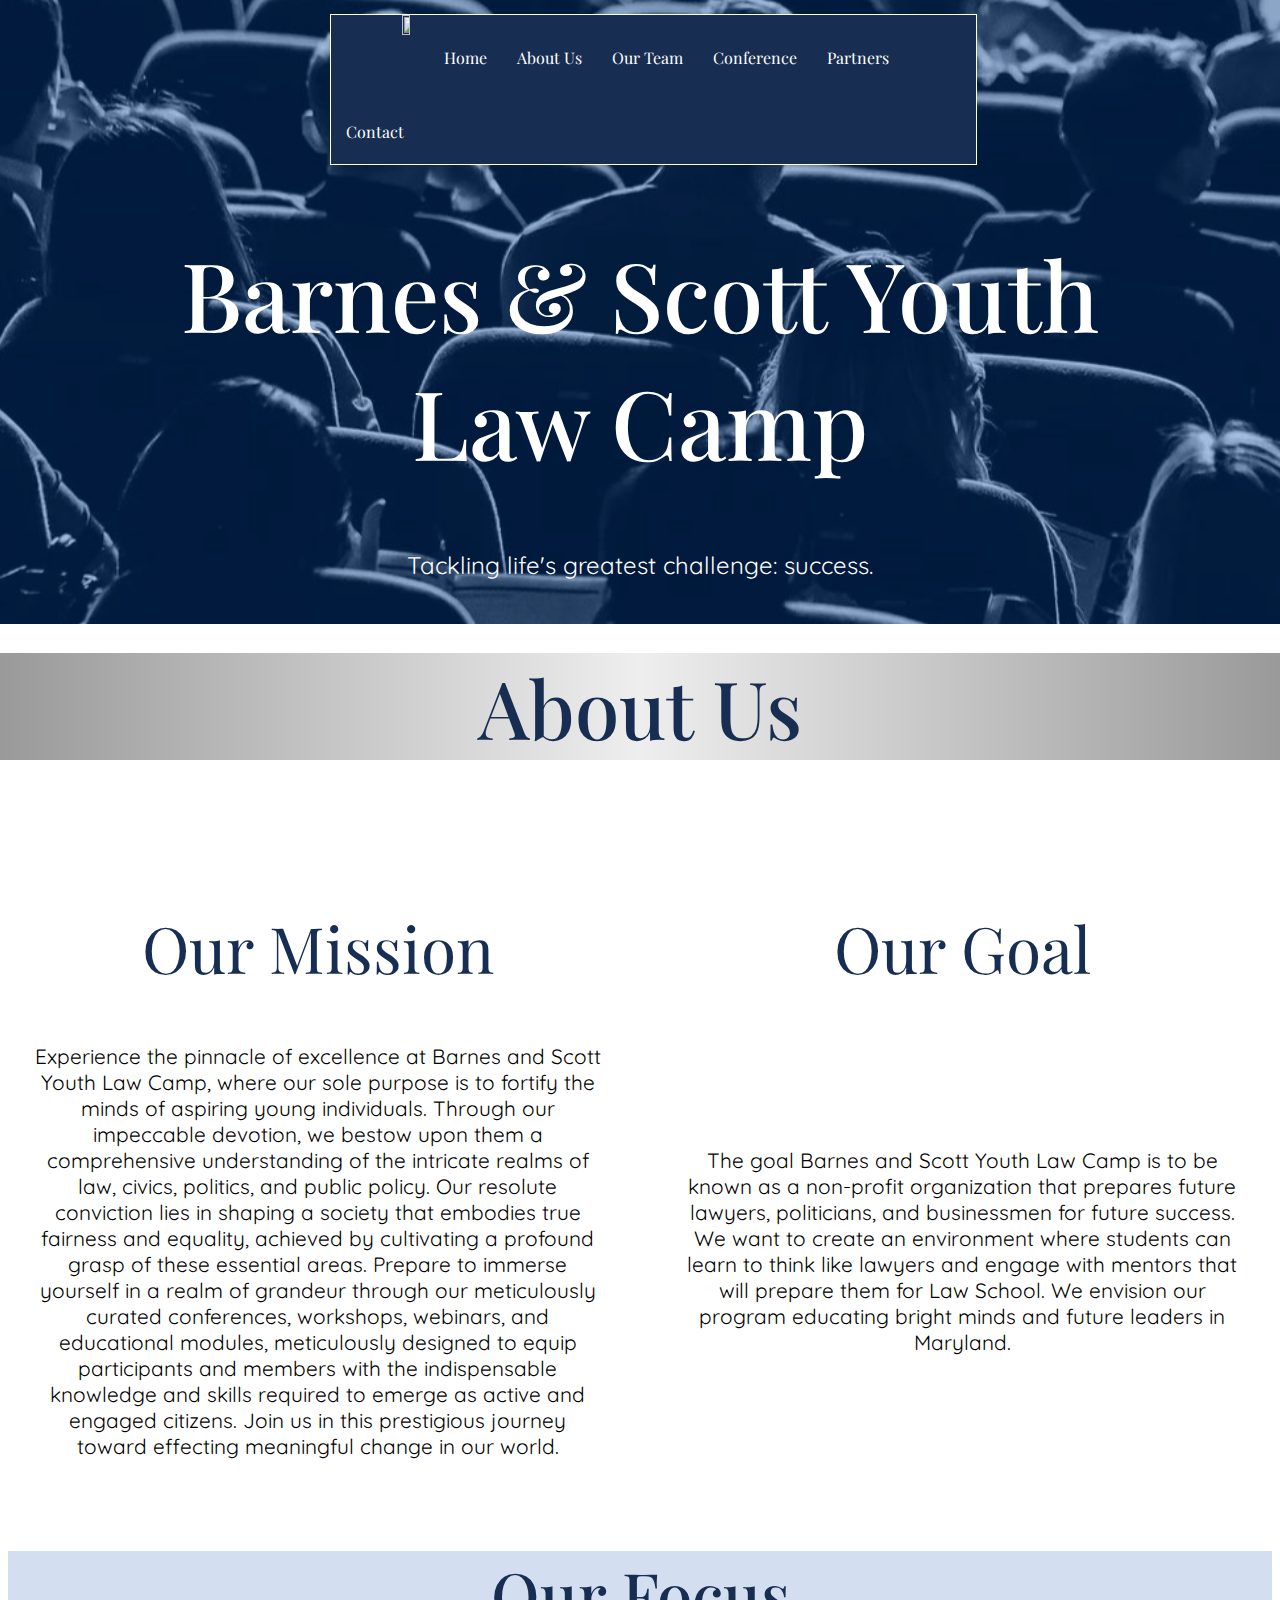
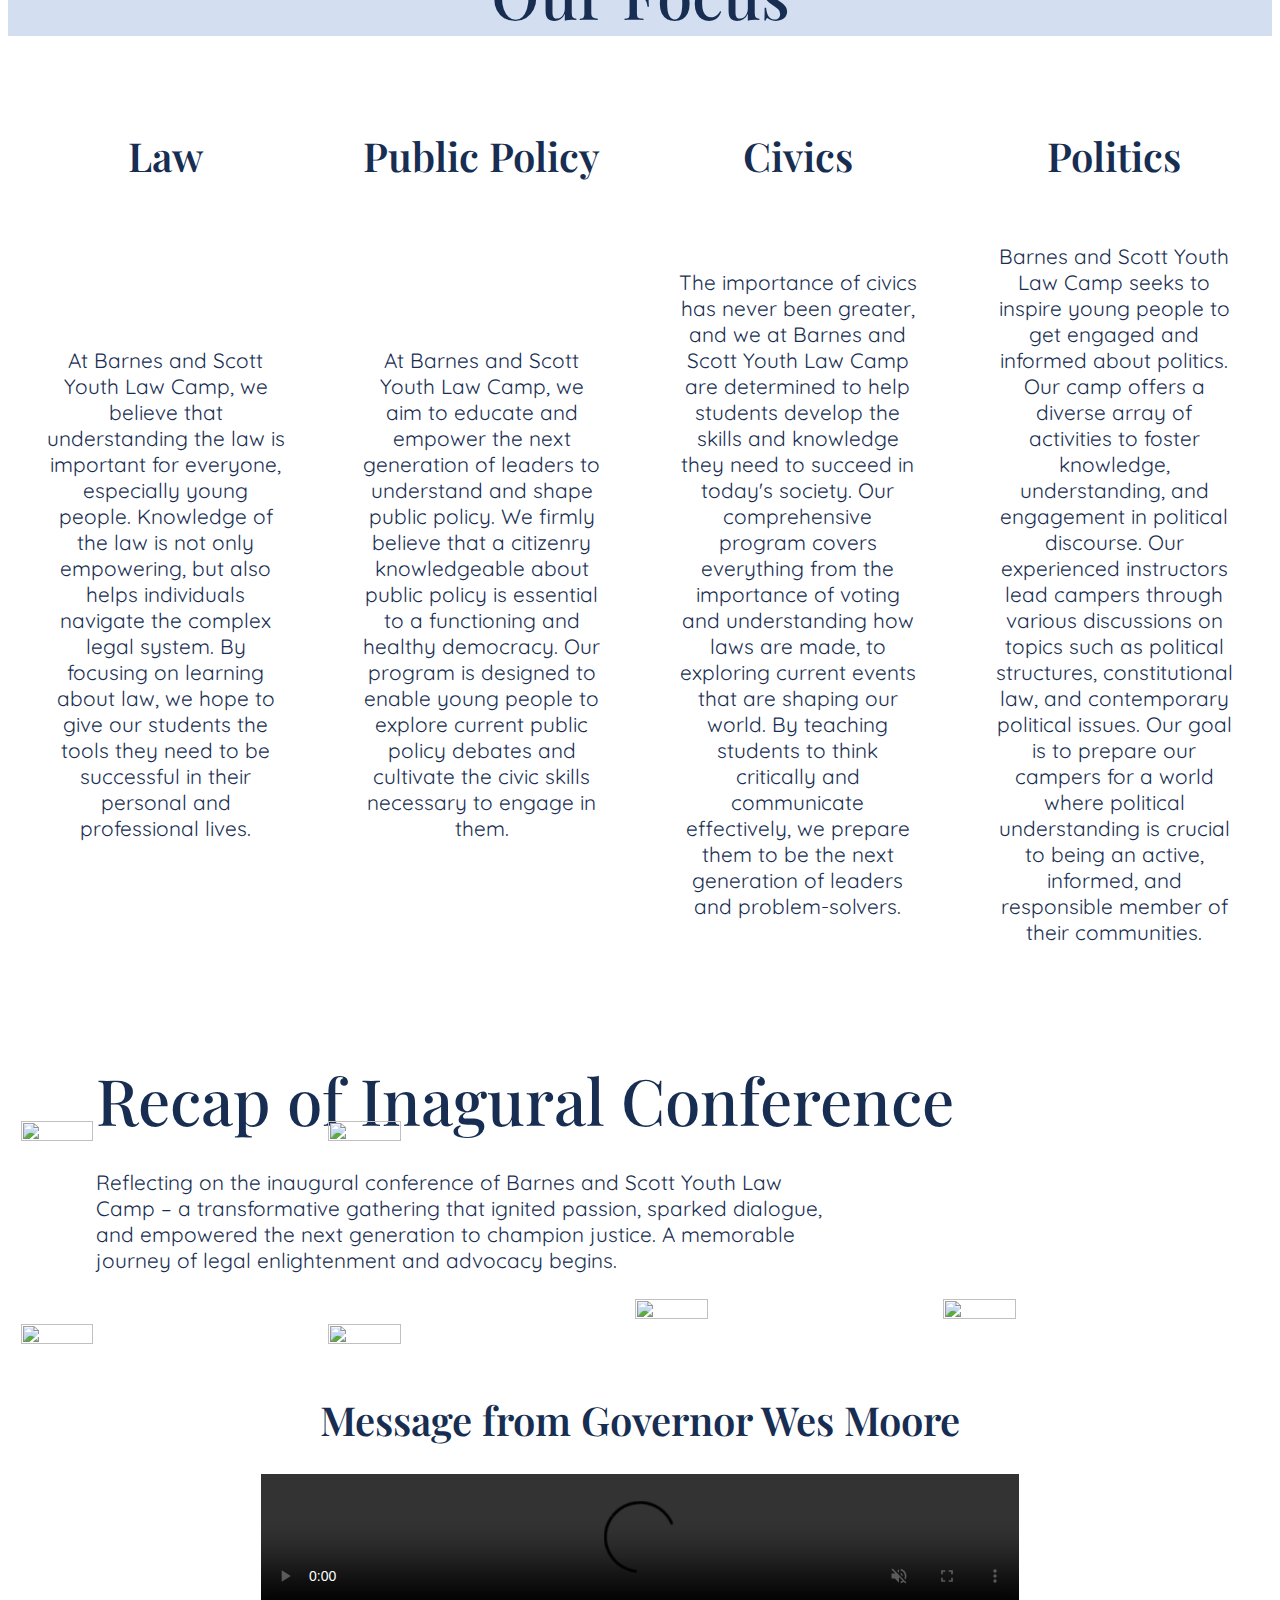
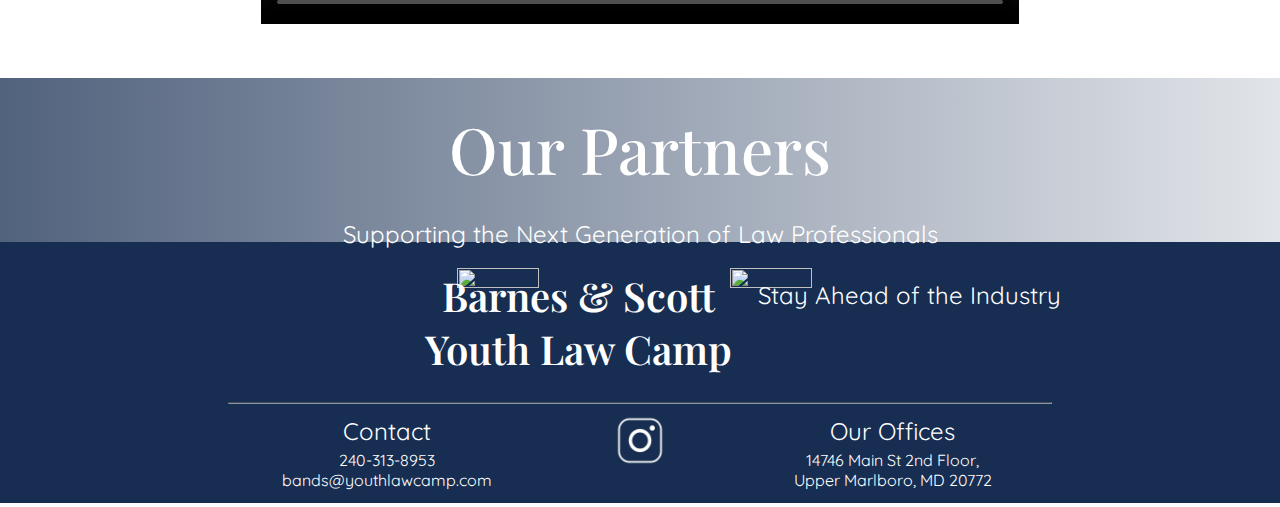
==== index.html @ ceb23647 "Update index.html" ====
<!DOCTYPE html>
<html>

  <head>
    <title>Barnes & Scott Youth Law Camp</title>
    <meta charset="UTF-8">
    <link rel="stylesheet" href="index.css">
    <link rel="icon" type="image/webp" href="https://static.wixstatic.com/media/15dfd8_009f678d7e344cf2aefdd69bbac87a24~mv2.png/v1/fill/w_127,h_127,al_c,q_85,usm_0.66_1.00_0.01,enc_auto/15dfd8_009f678d7e344cf2aefdd69bbac87a24~mv2.png">
  </head>

  <body>
  <div class="header">
  <div class="navigation">
  <ul>
  <li><img src="https://static.wixstatic.com/media/15dfd8_009f678d7e344cf2aefdd69bbac87a24~mv2.png/v1/fill/w_127,h_127,al_c,q_85,usm_0.66_1.00_0.01,enc_auto/15dfd8_009f678d7e344cf2aefdd69bbac87a24~mv2.png" style="height: 65%; width: 65%;"></li>
  <li><a href="#home">Home</a></li>
  <li><a href="#about">About Us</a></li>
  <li><a href="/team">Our Team</a></li>
  <li><a href="#conference">Conference</a></li>
  <li><a href="#partners">Partners</a></li>
  <li><a href="#contact">Contact</a></li>
</ul>
  </div>
    <section id="home">
      <h1>Barnes & Scott Youth<br>Law Camp</h1>
      <h4>Tackling life's greatest challenge: success.</h4>
    </div>
    </section>
    <section id="about">
      <div class="about">
        <div class="about-header">
      <h2 style="font-size: 500%;">About Us</h2>
        </div>
        <div class="about-top">
        <div class="about-top-mission">
          <h2>Our Mission</h2>
          <p>Experience the pinnacle of excellence at ​Barnes and Scott Youth Law Camp, where our sole purpose is to fortify the minds of aspiring young individuals. Through our impeccable devotion, we bestow upon them a comprehensive understanding of the intricate realms of law, civics, politics, and public policy. Our resolute conviction lies in shaping a society that embodies true fairness and equality, achieved by cultivating a profound grasp of these essential areas. Prepare to immerse yourself in a realm of grandeur through our meticulously curated conferences, workshops, webinars, and educational modules, meticulously designed to equip participants and members with the indispensable knowledge and skills required to emerge as active and engaged citizens. Join us in this prestigious journey toward effecting meaningful change in our world.</p>
        </div>
        <div class="about-top-goal">
          <h2>Our Goal</h2>
          <p>The goal Barnes and Scott Youth Law Camp is to be known as a non-profit organization that prepares future lawyers, politicians, and businessmen for future success. We want to create an environment where students can learn to think like lawyers and engage with mentors that will prepare them for Law School. We envision our program educating bright minds and future leaders in Maryland.</p>
        </div>
        </div>
    <div class="about-focus">
    <div class="about-focus-header">
      <h2>Our Focus</h2>
      </div>
      <div class="about-focus-columns">
    <div class="about-focus-columns-law">
        <h3>Law</h3>
        <p>At Barnes and Scott Youth Law Camp, we believe that understanding the law is important for everyone, especially young people. Knowledge of the law is not only empowering, but also helps individuals navigate the complex legal system. By focusing on learning about law, we hope to give our students the tools they need to be successful in their personal and professional lives.</p>
      </div>
      <div class="about-focus-columns-publicpolicy">
        <h3>Public Policy</h3>
        <p>At Barnes and Scott Youth Law Camp, we aim to educate and empower the next generation of leaders to understand and shape public policy. We firmly believe that a citizenry knowledgeable about public policy is essential to a functioning and healthy democracy. Our program is designed to enable young people to explore current public policy debates and cultivate the civic skills necessary to engage in them.</p>
      </div>
      <div class="about-focus-columns-civics">
        <h3>Civics</h3>
        <p>The importance of civics has never been greater, and we at Barnes and Scott Youth Law Camp are determined to help students develop the skills and knowledge they need to succeed in today's society. Our comprehensive program covers everything from the importance of voting and understanding how laws are made, to exploring current events that are shaping our world. By teaching students to think critically and communicate effectively, we prepare them to be the next generation of leaders and problem-solvers.</p>
      </div>
      <div class="about-focus-columns-politics">
        <h3>Politics</h3>
        <p>Barnes and Scott Youth Law Camp seeks to inspire young people to get engaged and informed about politics. Our camp offers a diverse array of activities to foster knowledge, understanding, and engagement in political discourse. Our experienced instructors lead campers through various discussions on topics such as political structures, constitutional law, and contemporary political issues. Our goal is to prepare our campers for a world where political understanding is crucial to being an active, informed, and responsible member of their communities.</p>
      </div>
      </div>
    </div>
      </div>
    </section>
    <section id="conference">
    <div class="conferencerecap">
      <h2>Recap of Inagural Conference</h2>
      <div class="conferencerecap-desc">
      <p>Reflecting on the inaugural conference of Barnes and Scott Youth Law Camp – a transformative gathering that ignited passion, sparked dialogue, and empowered the next generation to champion justice. A memorable journey of legal enlightenment and advocacy begins.</p>
      </div>
      <div class="conferencerecap-photos"> 
      <img src="https://static.wixstatic.com/media/15dfd8_a655692255284455b25edb90100493d8~mv2.jpg/v1/fit/w_1740,h_763,q_90/15dfd8_a655692255284455b25edb90100493d8~mv2.webp" height=24% width=24% align=top>
      <img src="https://static.wixstatic.com/media/15dfd8_8d7f0cae59834f95a74c451e0f180ab8~mv2.jpg/v1/fit/w_1740,h_763,q_90/15dfd8_8d7f0cae59834f95a74c451e0f180ab8~mv2.webp" height=24% width=24% align=top>
        <img src="https://static.wixstatic.com/media/15dfd8_83993e30e20342da932361d94f6217ca~mv2.jpeg/v1/fit/w_1740,h_763,q_90/15dfd8_83993e30e20342da932361d94f6217ca~mv2.webp" height=24% width=24%>
      <img src="https://static.wixstatic.com/media/15dfd8_7918492e27b94732a8cb06ac0e71d7e6~mv2.jpeg/v1/fit/w_1740,h_763,q_90/15dfd8_7918492e27b94732a8cb06ac0e71d7e6~mv2.webp" height=24% width=24%>
       <img src="https://static.wixstatic.com/media/15dfd8_9563baf864954144bf77971f454ccd87~mv2.jpeg/v1/fit/w_1740,h_763,q_90/15dfd8_9563baf864954144bf77971f454ccd87~mv2.webp" height=24% width=24% align=top>
      <img src="https://static.wixstatic.com/media/15dfd8_f2fc8eda54fe431a8606fc55af1f9e13~mv2.jpg/v1/fit/w_1740,h_763,q_90/15dfd8_f2fc8eda54fe431a8606fc55af1f9e13~mv2.webp" height=24% width=24% align=top>
      </div>
      <div class="conferencerecap-govwesmoore">
      <h3>Message from Governor Wes Moore</h3>
      <div class="conferencerecap-govwesmoore-video">
      <video height=75% width=75% autoplay muted controls>
        <source src="https://video.wixstatic.com/video/15dfd8_e0dd92fb877f454782aa2bb99c22079f/720p/mp4/file.mp4" type="video/mp4">
      </video>
      </div>
    </div>
    </div>
    </section>
    <section id="partners">
    <div class="partners">
    <div class="partners-header">
      <h2>Our Partners</h2>
      </div>
      <div class="partners-desc">
      <h4>Supporting the Next Generation of Law Professionals</h4>
      </div>
      <div class="partners-logos">
      <img src="https://static.wixstatic.com/media/15dfd8_0f029aaf831c41d1971f3bb078e246c1~mv2.png/v1/fill/w_282,h_215,al_c,q_85,usm_0.66_1.00_0.01,enc_auto/15dfd8_0f029aaf831c41d1971f3bb078e246c1~mv2.png" height=30% width=30%>
      <img src="https://static.wixstatic.com/media/15dfd8_7756f99edc5c479983ae087bd1ff2484~mv2.png/v1/fill/w_400,h_400,al_c,q_85,enc_auto/15dfd8_7756f99edc5c479983ae087bd1ff2484~mv2.png" height=30% width=30%>
      </div>
    </div>
    </section>
    <section id="contact">
    <div class="footer">
      <footer>
      <div class="footer-text">
        <h3>Barnes & Scott <br> Youth Law Camp</h3>
        <h4>Stay Ahead of the Industry</h4>
        </div>
        <hr>
        <div class="footer-contact">
       <div class="footer-contact-main">
       <h4>Contact</h4>
       <p>240-313-8953</p>
       <p>bands@youthlawcamp.com</p>
       </div>
          <div class="footer-contact-insta">
          <a href="https://www.instagram.com/barnesandscott.ylc" target="_blank">
  <img src="https://sans1075.github.io/bsylc/insta-logo.png" style="height: 15%; width: 15%;">
</a>
        </div>
       <div class="footer-contact-map">
          <h4>Our Offices</h4>
          <p>14746 Main St 2nd Floor, </p><p>Upper Marlboro, MD 20772</p>
          </div>
        </div>
      </footer>
    </div>
    </section>
  </body>

</html>
---- index.css ----
@import url('https://fonts.googleapis.com/css2?family=Playfair+Display:ital,wght@0,400..900;1,400..900&display=swap');
@import url('https://fonts.googleapis.com/css2?family=Quicksand:wght@300..700&display=swap');

.navigation {
  width: 102%;
  padding: 0;
  margin: 2 -1% 0 -1%; 
}

.navigation ul {
  top: 0;
  width: 50%;
  height: 8%;
  border: 1px solid #fff;
  list-style-type: none;
  margin: 0;
  margin-left: 25%;
  margin-top: 0.5%;
  padding: 0;
  overflow: hidden;
  background-color: #172e52;
  font-family: 'Playfair Display', serif;
}

.navigation li {
  float: left;
  margin-top: 0.5%;
}

.navigation li:first-child {
  margin-left: 10%;
  margin-top: 0;
}

.navigation li:nth-child(2) {
  margin-left: 2%;
}

.navigation a {
  display: block;
  color: white;
  text-align: center;
  padding: 22px 15px;
  padding-top: 28px;
  text-decoration: none;
}

.navigation a:hover {
  background-color: #0c1729;
}

h1 {
  font-family: "Playfair Display", serif;
  text-align: center;
  font-size: 600%;
  display: block;
  font-weight: 500;
}

h2 {
  font-family: "Playfair Display", serif;
  text-align: center;
  font-size: 400%;
  display: block;
  font-weight: 500;
}

h3 {
  font-family: "Playfair Display", serif;
  text-align: center;
  font-size: 250%;
  font-weight: 600;
}

h4 {
  font-family: 'Quicksand', sans-serif;
  font-size: 150%;
  font-weight: 400;
}

p {
  font-family: 'Quicksand', sans-serif;
  font-size: 130%;
  font-weight: 400;
}

.header {
  width: 100%;
  text-align: center;
  padding: 1% 1%;
  background-image: url('https://sans1075.github.io/bsylc/header-image.png');
  background-repeat: no-repeat;
  background-size: cover;
  color: #fff;
  margin: -1%;
  margin-bottom: 0;
}

.header h1,
.header h4 {
  width: 100%;
  animation: header-slidein 1.5s ease-in-out;
}

@keyframes header-slidein {
   0% {
    opacity: 0;
    transform: translateY(-20%);
  }
  100% {
    opacity: 1;
    transform: translateY(0);
  }
}

.about-header {
  margin: -3% -1%;
  color: #172e52;
  width: 102%;
  background: linear-gradient(90deg, #999999 0%, #eeeeee 50%, #999999 100%)
}

.about-top {
  display: flex;  
  background-image: url('https://t4.ftcdn.net/jpg/06/30/02/39/360_F_630023928_XxF1TXveKuH8rzhedzdb7MJVxvxVZ5Jn.jpg');
  text-align: center;
  justify-content: center;
  background-repeat: no-repeat;
  background-size: cover;
  align-items: stretch;
  width: 102%;
  padding: 2% 0;
  color: #172e52;
  margin: 0 -1%;
}

.about-top h2 {
  font-weight: 400;
}

.about-top-mission,
.about-top-goal {
  width: 40%;
  background: rgba(255, 255, 255, 0.75);
  display: flex;
  flex-direction: column;
  padding: 2%;
  margin: 1%;
  box-sizing: border-box;
  flex: 1;
}

.about-top-mission p,
.about-top-goal p {
  margin: auto;
  color: #000000;
}

.about-focus {
  width: 100%;
  padding: 1% 1%;
  padding-top: 0;
  align-content: space-evenly;
  background-image: url('https://static.wixstatic.com/media/11062b_81c2fc27768c49ccb259123d551d58ec~mv2.jpg/v1/fill/w_980,h_805,al_c,q_85,usm_0.66_1.00_0.01,enc_auto/11062b_81c2fc27768c49ccb259123d551d58ec~mv2.jpg');
  background-repeat: no-repeat;
  background-size: cover;
  margin: 0 -1%;
  color: #172e52;
}

.about-focus-header {
  background-color: #d3def0;
  color: #172e52;
  margin-top: -2%;
}

.about-focus-columns {
  display: flex;
  justify-content: space-between;
  align-items: stretch;
  flex-wrap: wrap;
}

.about-focus-columns-law,
.about-focus-columns-publicpolicy,
.about-focus-columns-civics,
.about-focus-columns-politics {
  background-color: rgba(255, 255, 255, 0.75);
  width: 19%;
  display: flex;
  text-align: center;
  padding: 0 2% 2% 2%;
  margin: 0 1%;
  flex-direction: column;
}

.about-focus-columns-law p,
.about-focus-columns-publicpolicy p,
.about-focus-columns-civics p,
.about-focus-columns-politics {
  margin: auto;
}

.about-focus-columns-law {
  margin-left: 1%;
}

.about-focus-columns-politics {
  margin-right: 1%;
}

.conferencerecap {
  background-color: white;
  color: #172e52;
}

.conferencerecap h2 {
  text-align: left;
  margin-left: 7%;
}

.conferencerecap-desc {
  margin-left: 7%;
  margin-right: 35%;
  margin-top: -2%;
  margin-bottom: 2%;
}

.conferencerecap-photos img:nth-child(1),
.conferencerecap-photos img:nth-child(2) {
  margin-top: 2%;
}

.conferencerecap-photos img:nth-child(1),
.conferencerecap-photos img:nth-child(5) {
  margin-left: 1%;
}

.conferencerecap-photos img:nth-child(5),
.conferencerecap-photos img:nth-child(6) {
  margin-top: -18%;
}

.conferencerecap-photos img:nth-child(4) {
  margin-right: 1%;
}

.conferencerecap-govwesmoore {
  margin-top: -1%;
}

.conferencerecap-govwesmoore-video {
  align-content: center;
  display: block;
  margin-left: 20%;
  margin-top: -1%;
  margin-bottom: 4%;
}

.partners {
  text-align: center;
  background: linear-gradient(90deg, #51627D 0%, rgba(139,151,169, 0.25) 100%);
  color: white;
  height: 40%;
  width: 100%;
  padding: 1%;
  margin: 0 -1%;
}

.partners-header {
  margin-top: -3%;
}

.partners-desc {
  margin-top: -2%;
}

.partners-logos {
  display: flex;
  margin: -1% 0 -5% 28%;
}

.footer {
  background-color: #172e52;
  color: white;
  width: 100%;
  margin: 0 -1% 0 -1%;
  padding: 1%;
  margin-bottom: -2%;
}

.footer-text {
  display: flex;
  margin-left: 33%;
  margin-top: -2%;
}

.footer-text h4 {
  margin-left: 3%;
  margin-top: 6%;
}

.footer-text br {
 display: block;
 content: "";
 margin-top: -4%;
}

hr {
  width: 65%;
  border-color: #8b97a9;
  margin-top: -1%;
}

.footer-contact {
  text-align: center;
  display: flex;
}

.footer-contact p {
  font-size: 100%;
  margin-top: 0;
  margin-bottom: 0;
}

.footer-contact h4 {
  margin-bottom: 1%;
  margin-top: 1%;
}

.footer-contact-main,
.footer-contact-map {
  width: 30%;
  height: 20%;
  margin-right: -10%;
  margin-left: -10%;
}

.footer-contact-main {
  margin-left: 15%;
}

.footer-contact-insta {
  width: 30%;
  height: 20%;
}
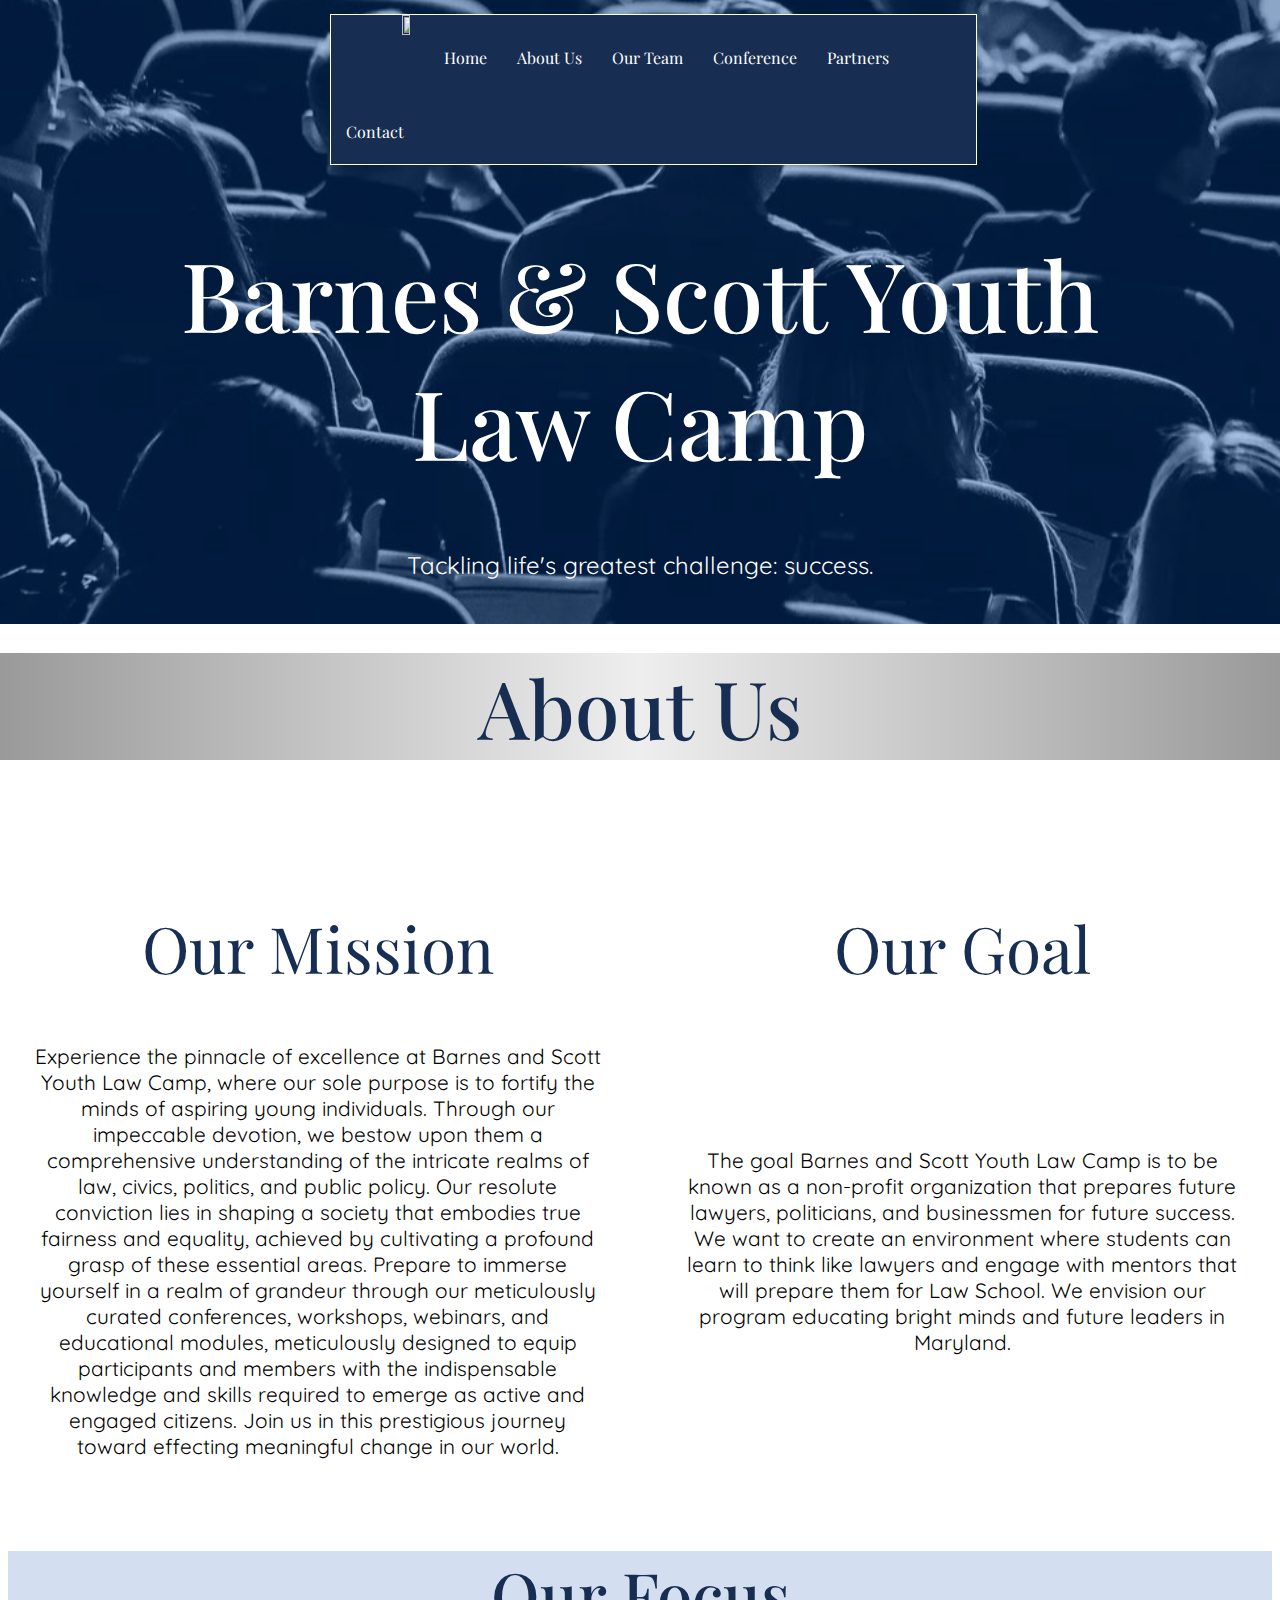
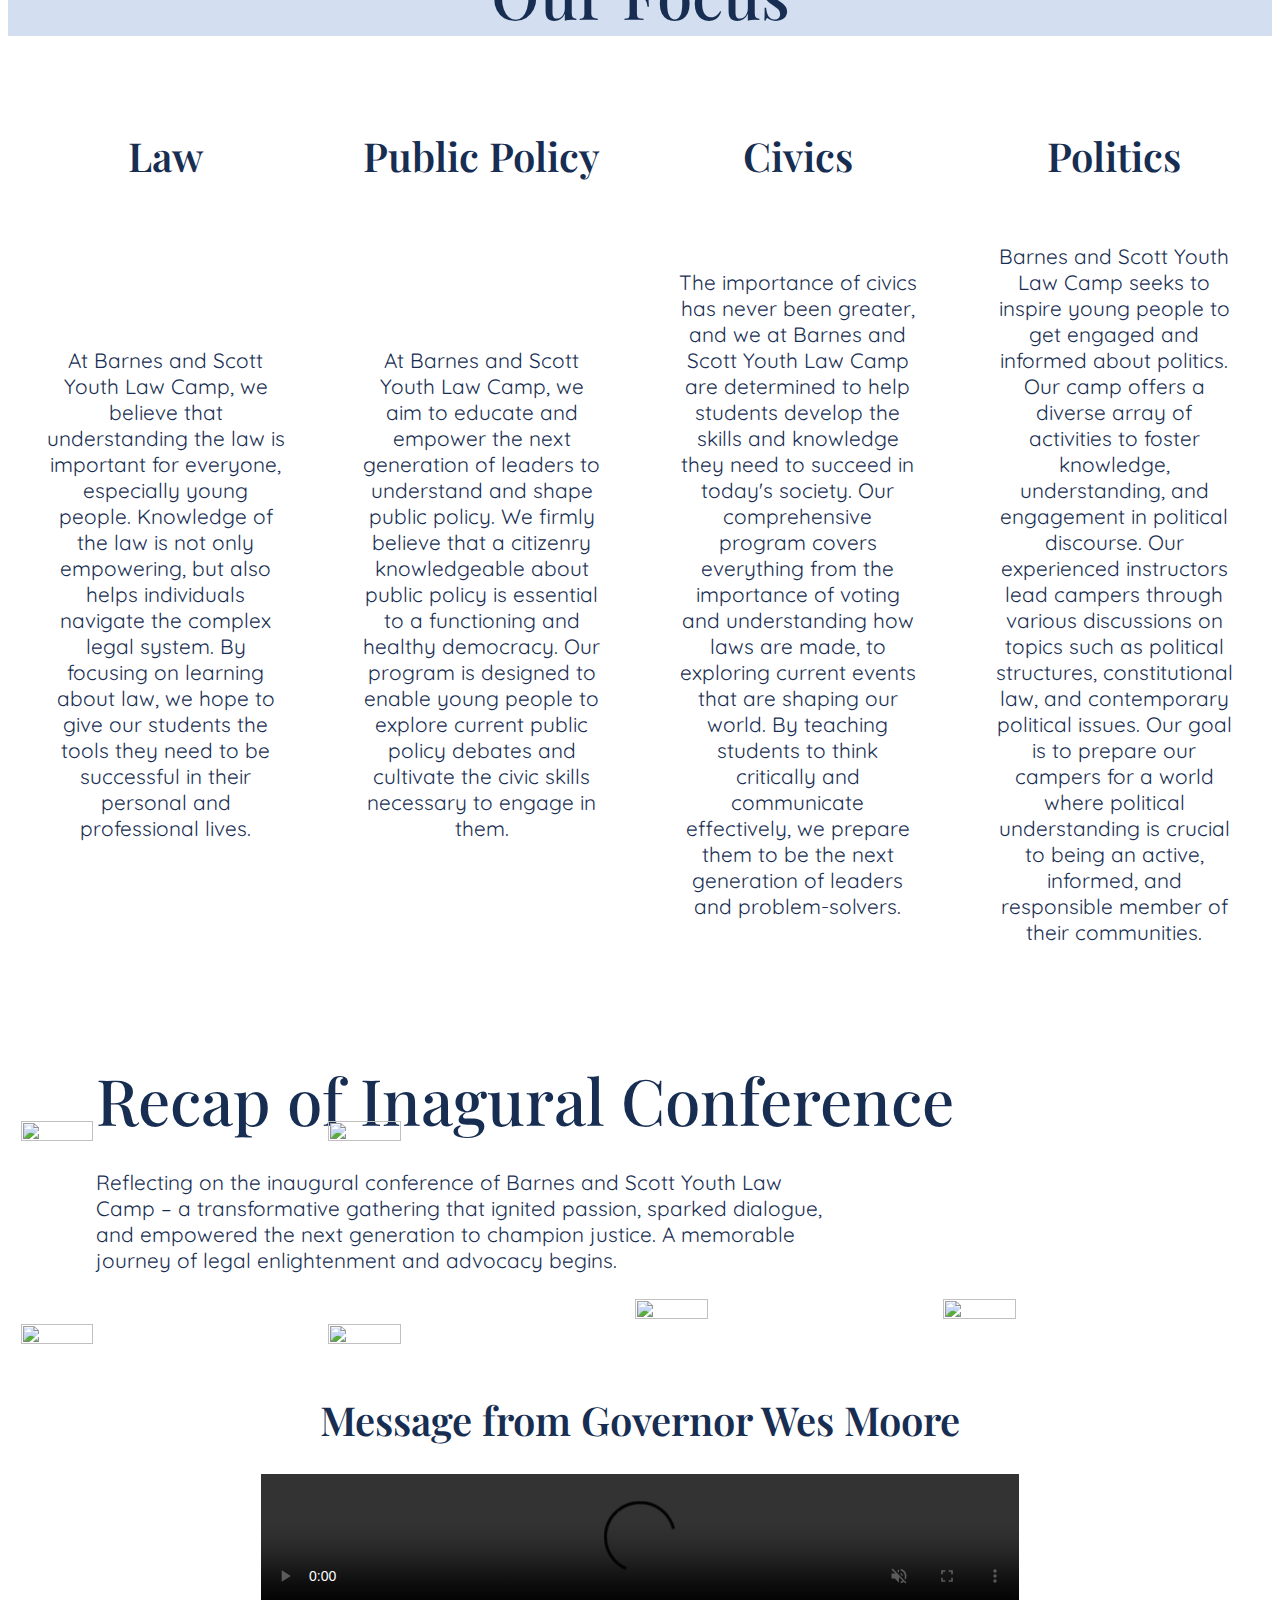
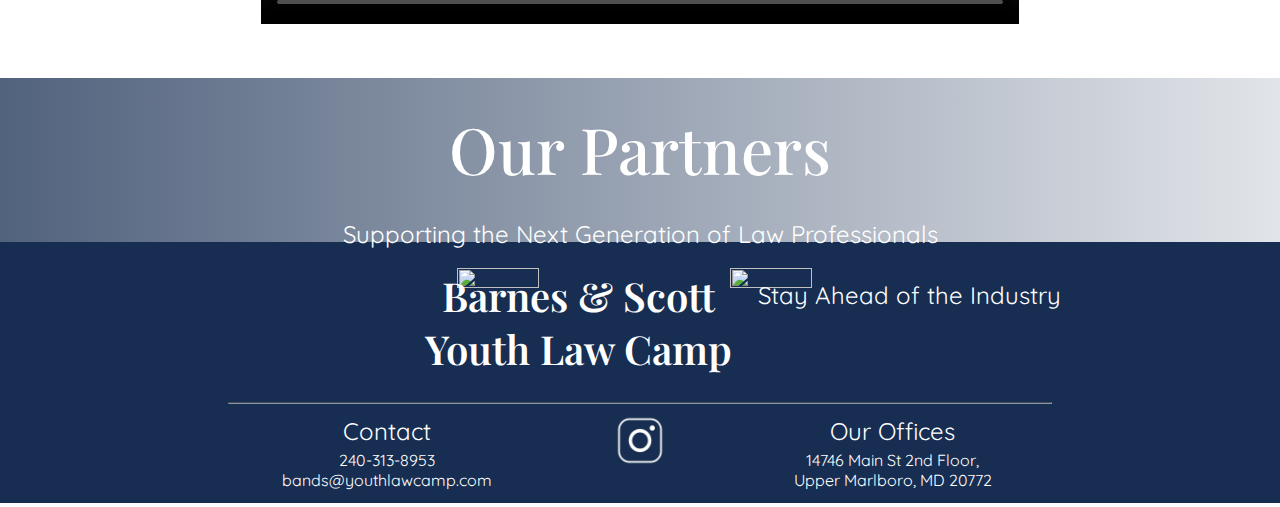
==== commit f8b05d5c: "Update index.html" ====
--- a/index.html
+++ b/index.html
@@ -15,7 +15,7 @@
   <li><img src="https://static.wixstatic.com/media/15dfd8_009f678d7e344cf2aefdd69bbac87a24~mv2.png/v1/fill/w_127,h_127,al_c,q_85,usm_0.66_1.00_0.01,enc_auto/15dfd8_009f678d7e344cf2aefdd69bbac87a24~mv2.png" style="height: 65%; width: 65%;"></li>
   <li><a href="#home">Home</a></li>
   <li><a href="#about">About Us</a></li>
-  <li><a href="/team">Our Team</a></li>
+  <li><a href="bsylc/team">Our Team</a></li>
   <li><a href="#conference">Conference</a></li>
   <li><a href="#partners">Partners</a></li>
   <li><a href="#contact">Contact</a></li>
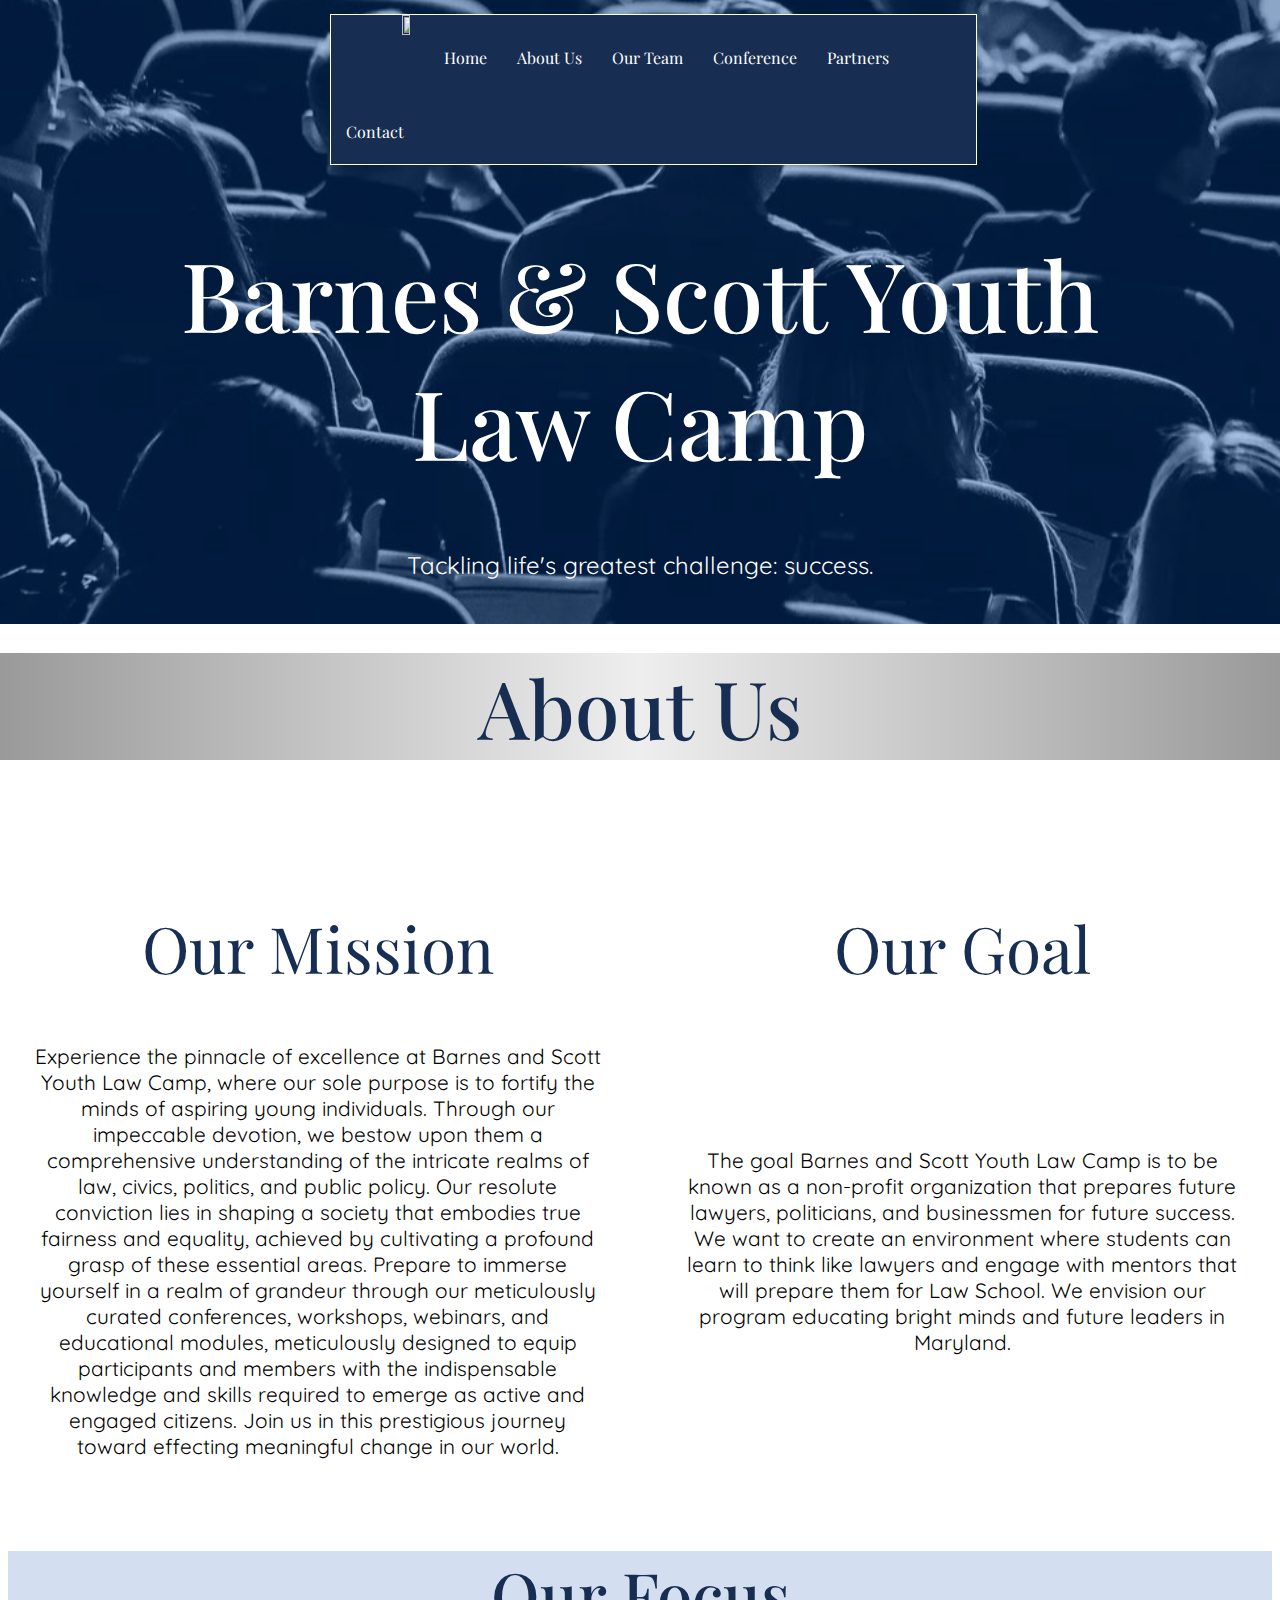
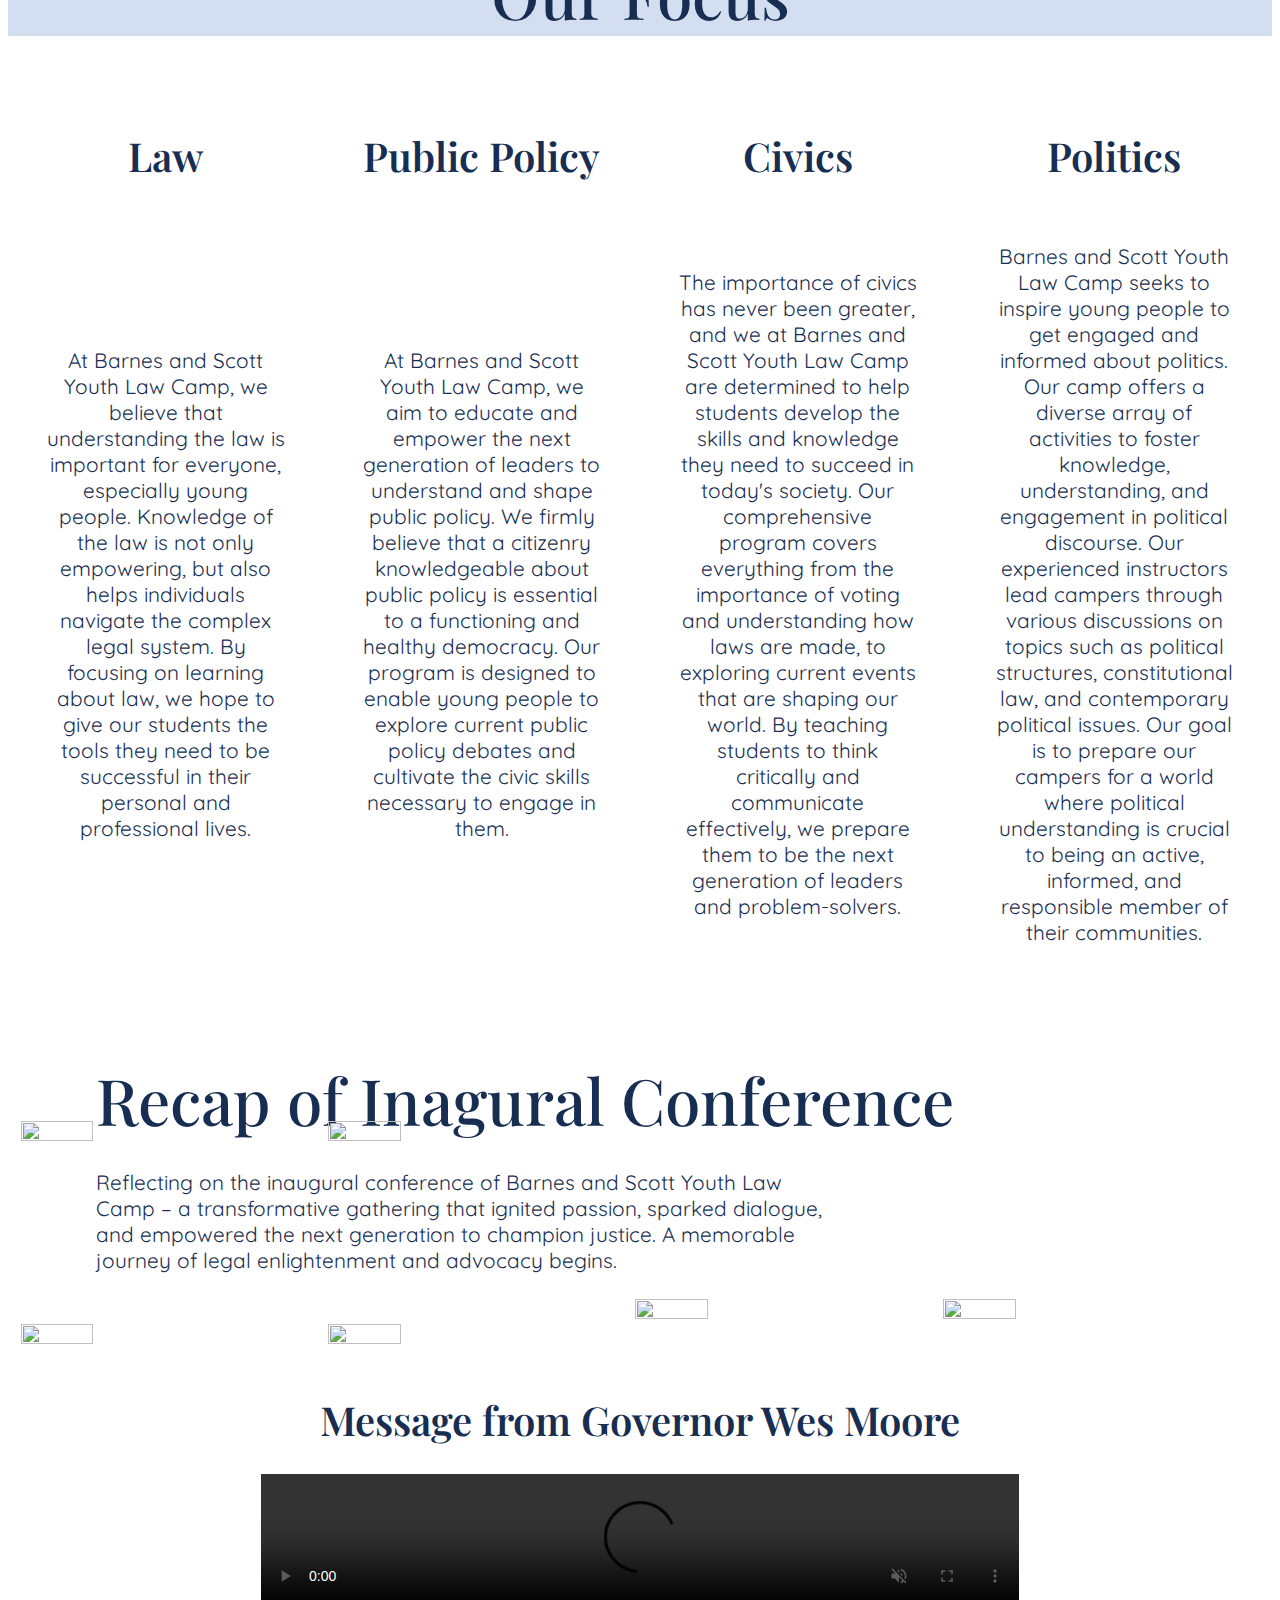
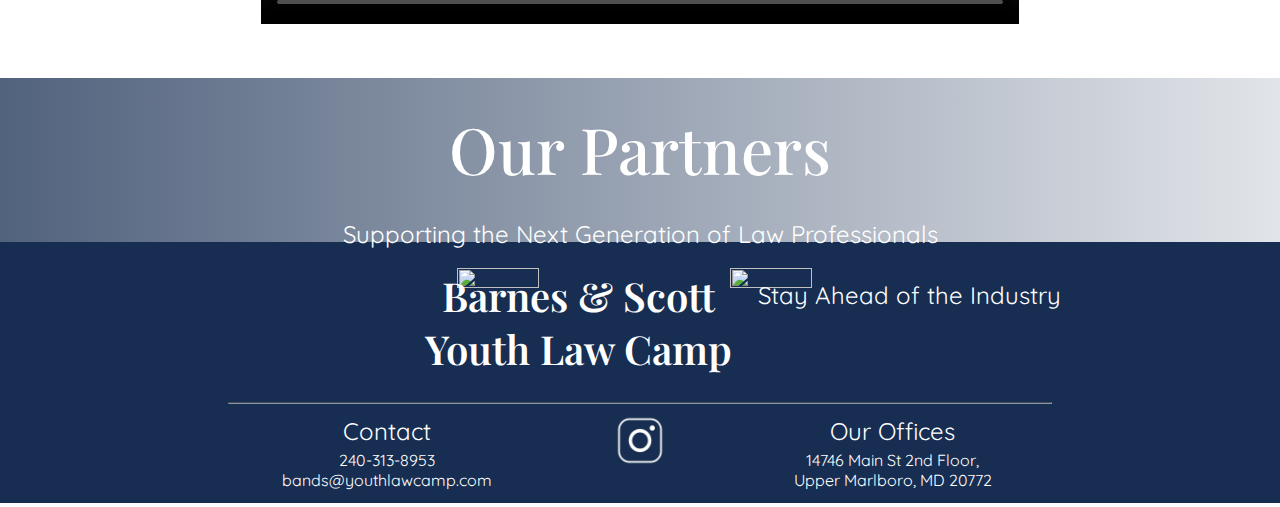
==== commit 990a4c19: "Update index.html" ====
--- a/index.html
+++ b/index.html
@@ -15,7 +15,7 @@
   <li><img src="https://static.wixstatic.com/media/15dfd8_009f678d7e344cf2aefdd69bbac87a24~mv2.png/v1/fill/w_127,h_127,al_c,q_85,usm_0.66_1.00_0.01,enc_auto/15dfd8_009f678d7e344cf2aefdd69bbac87a24~mv2.png" style="height: 65%; width: 65%;"></li>
   <li><a href="#home">Home</a></li>
   <li><a href="#about">About Us</a></li>
-  <li><a href="bsylc/team">Our Team</a></li>
+  <li><a href="/bsylc/team">Our Team</a></li>
   <li><a href="#conference">Conference</a></li>
   <li><a href="#partners">Partners</a></li>
   <li><a href="#contact">Contact</a></li>
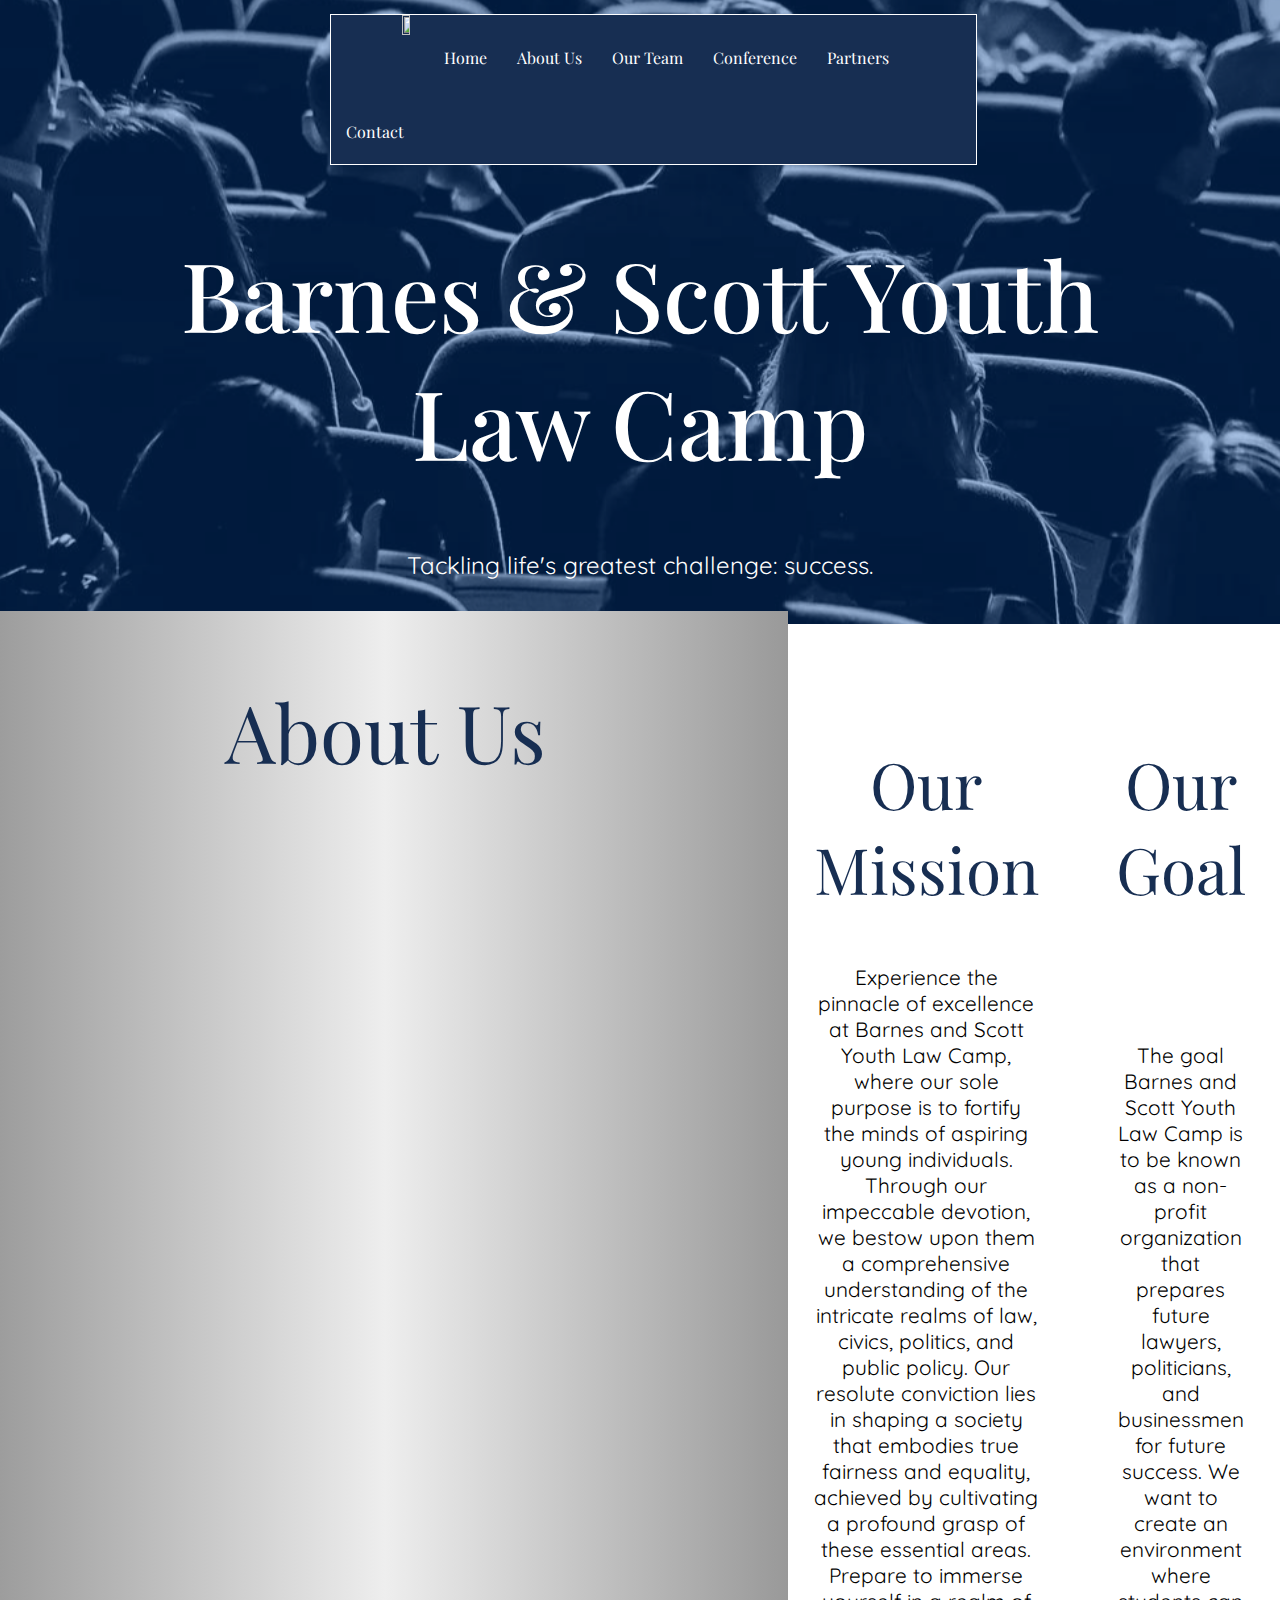
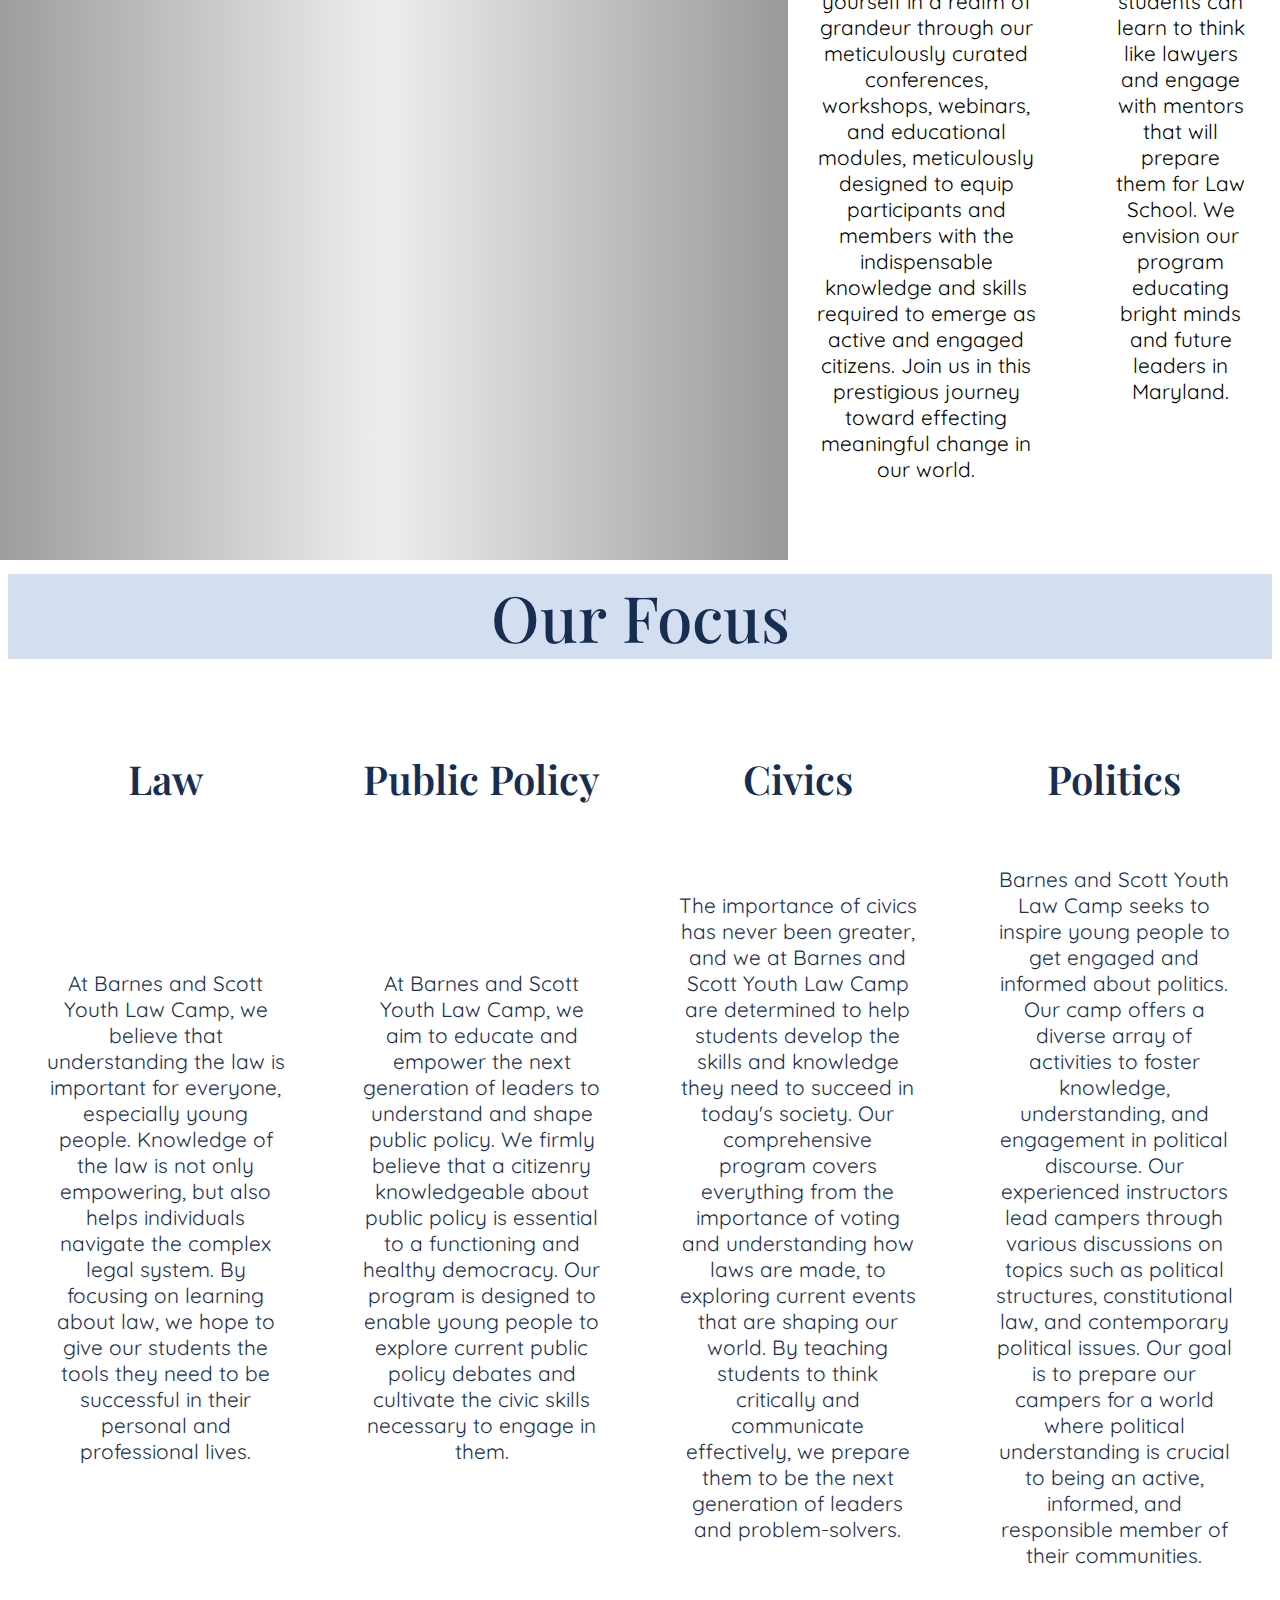
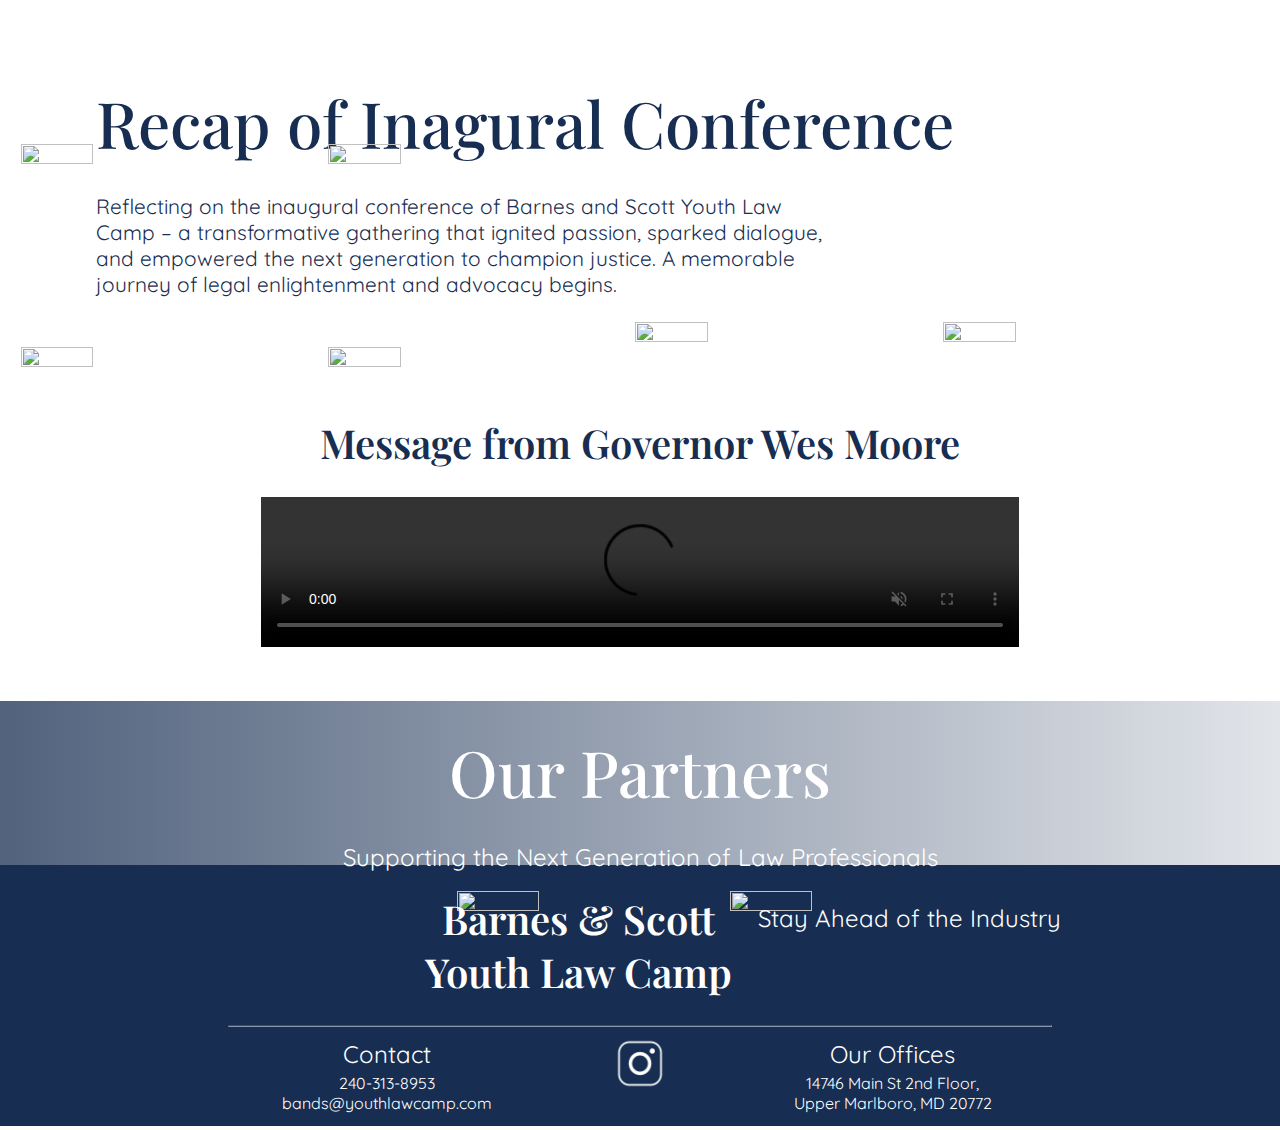
==== commit 05910182: "Update index.html" ====
--- a/index.html
+++ b/index.html
@@ -28,10 +28,10 @@
     </section>
     <section id="about">
       <div class="about">
-        <div class="about-header">
+        <div class="about-top">
+          <div class="about-header">
       <h2 style="font-size: 500%;">About Us</h2>
         </div>
-        <div class="about-top">
         <div class="about-top-mission">
           <h2>Our Mission</h2>
           <p>Experience the pinnacle of excellence at ​Barnes and Scott Youth Law Camp, where our sole purpose is to fortify the minds of aspiring young individuals. Through our impeccable devotion, we bestow upon them a comprehensive understanding of the intricate realms of law, civics, politics, and public policy. Our resolute conviction lies in shaping a society that embodies true fairness and equality, achieved by cultivating a profound grasp of these essential areas. Prepare to immerse yourself in a realm of grandeur through our meticulously curated conferences, workshops, webinars, and educational modules, meticulously designed to equip participants and members with the indispensable knowledge and skills required to emerge as active and engaged citizens. Join us in this prestigious journey toward effecting meaningful change in our world.</p>
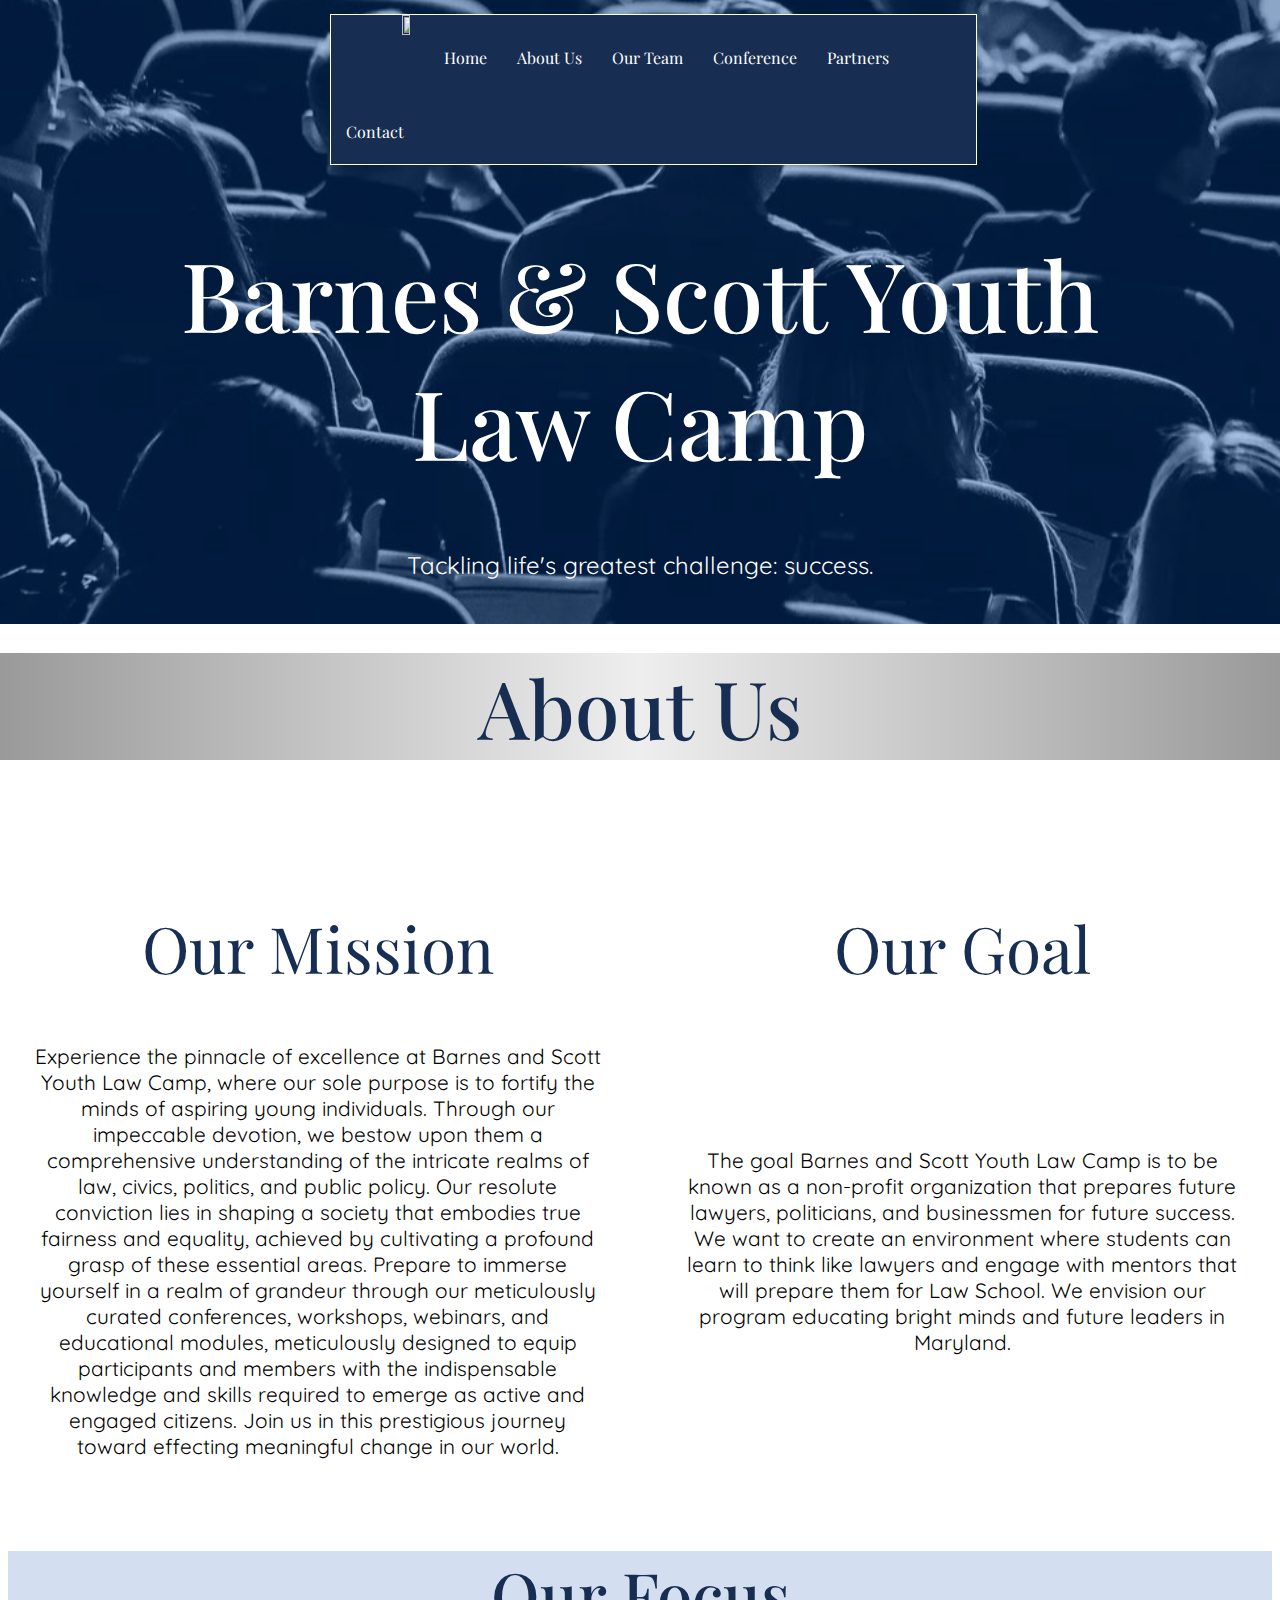
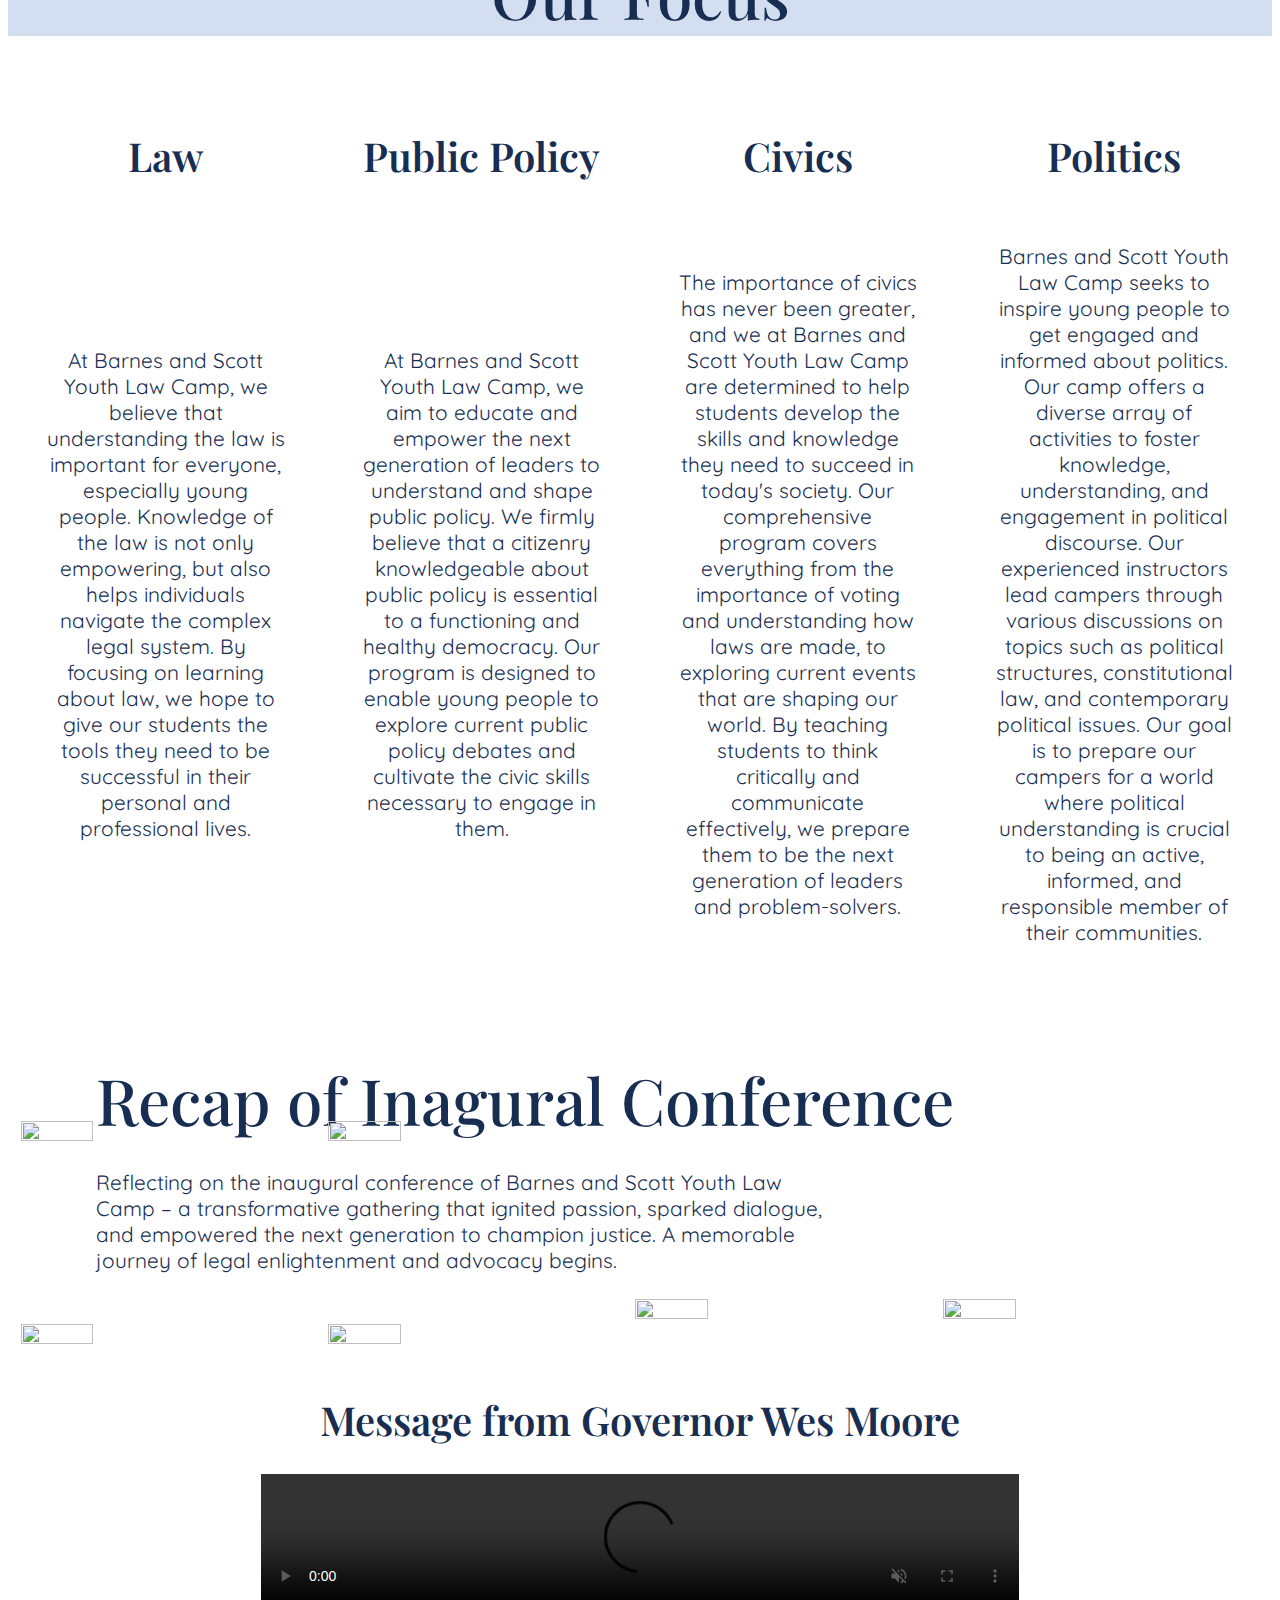
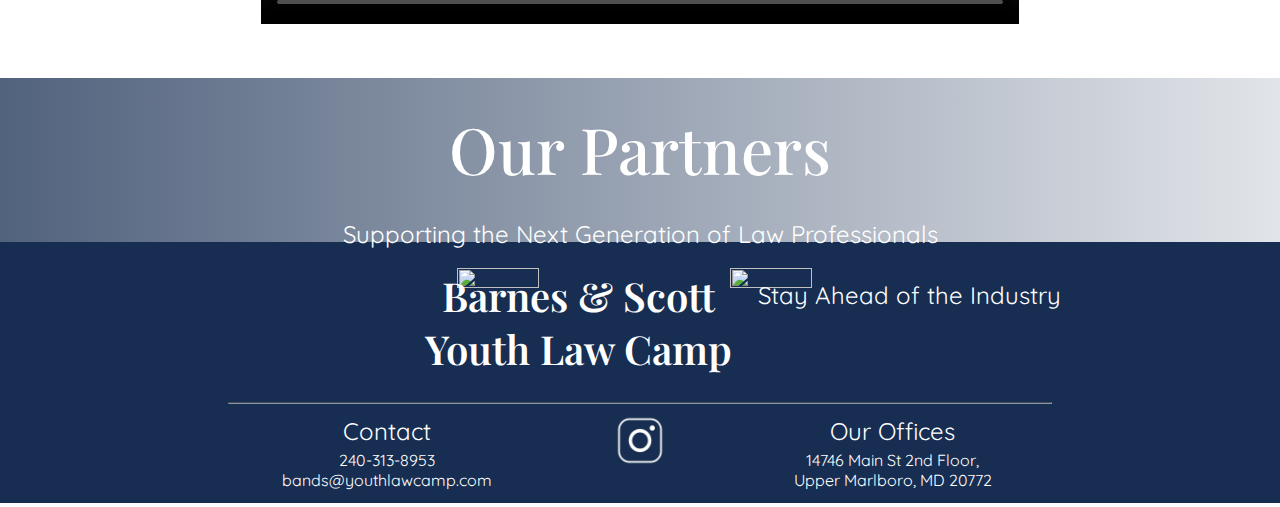
==== commit aec1973f: "Update index.html" ====
--- a/index.html
+++ b/index.html
@@ -28,10 +28,10 @@
     </section>
     <section id="about">
       <div class="about">
-        <div class="about-top">
-          <div class="about-header">
+        <div class="about-header">
       <h2 style="font-size: 500%;">About Us</h2>
         </div>
+        <div class="about-top">
         <div class="about-top-mission">
           <h2>Our Mission</h2>
           <p>Experience the pinnacle of excellence at ​Barnes and Scott Youth Law Camp, where our sole purpose is to fortify the minds of aspiring young individuals. Through our impeccable devotion, we bestow upon them a comprehensive understanding of the intricate realms of law, civics, politics, and public policy. Our resolute conviction lies in shaping a society that embodies true fairness and equality, achieved by cultivating a profound grasp of these essential areas. Prepare to immerse yourself in a realm of grandeur through our meticulously curated conferences, workshops, webinars, and educational modules, meticulously designed to equip participants and members with the indispensable knowledge and skills required to emerge as active and engaged citizens. Join us in this prestigious journey toward effecting meaningful change in our world.</p>
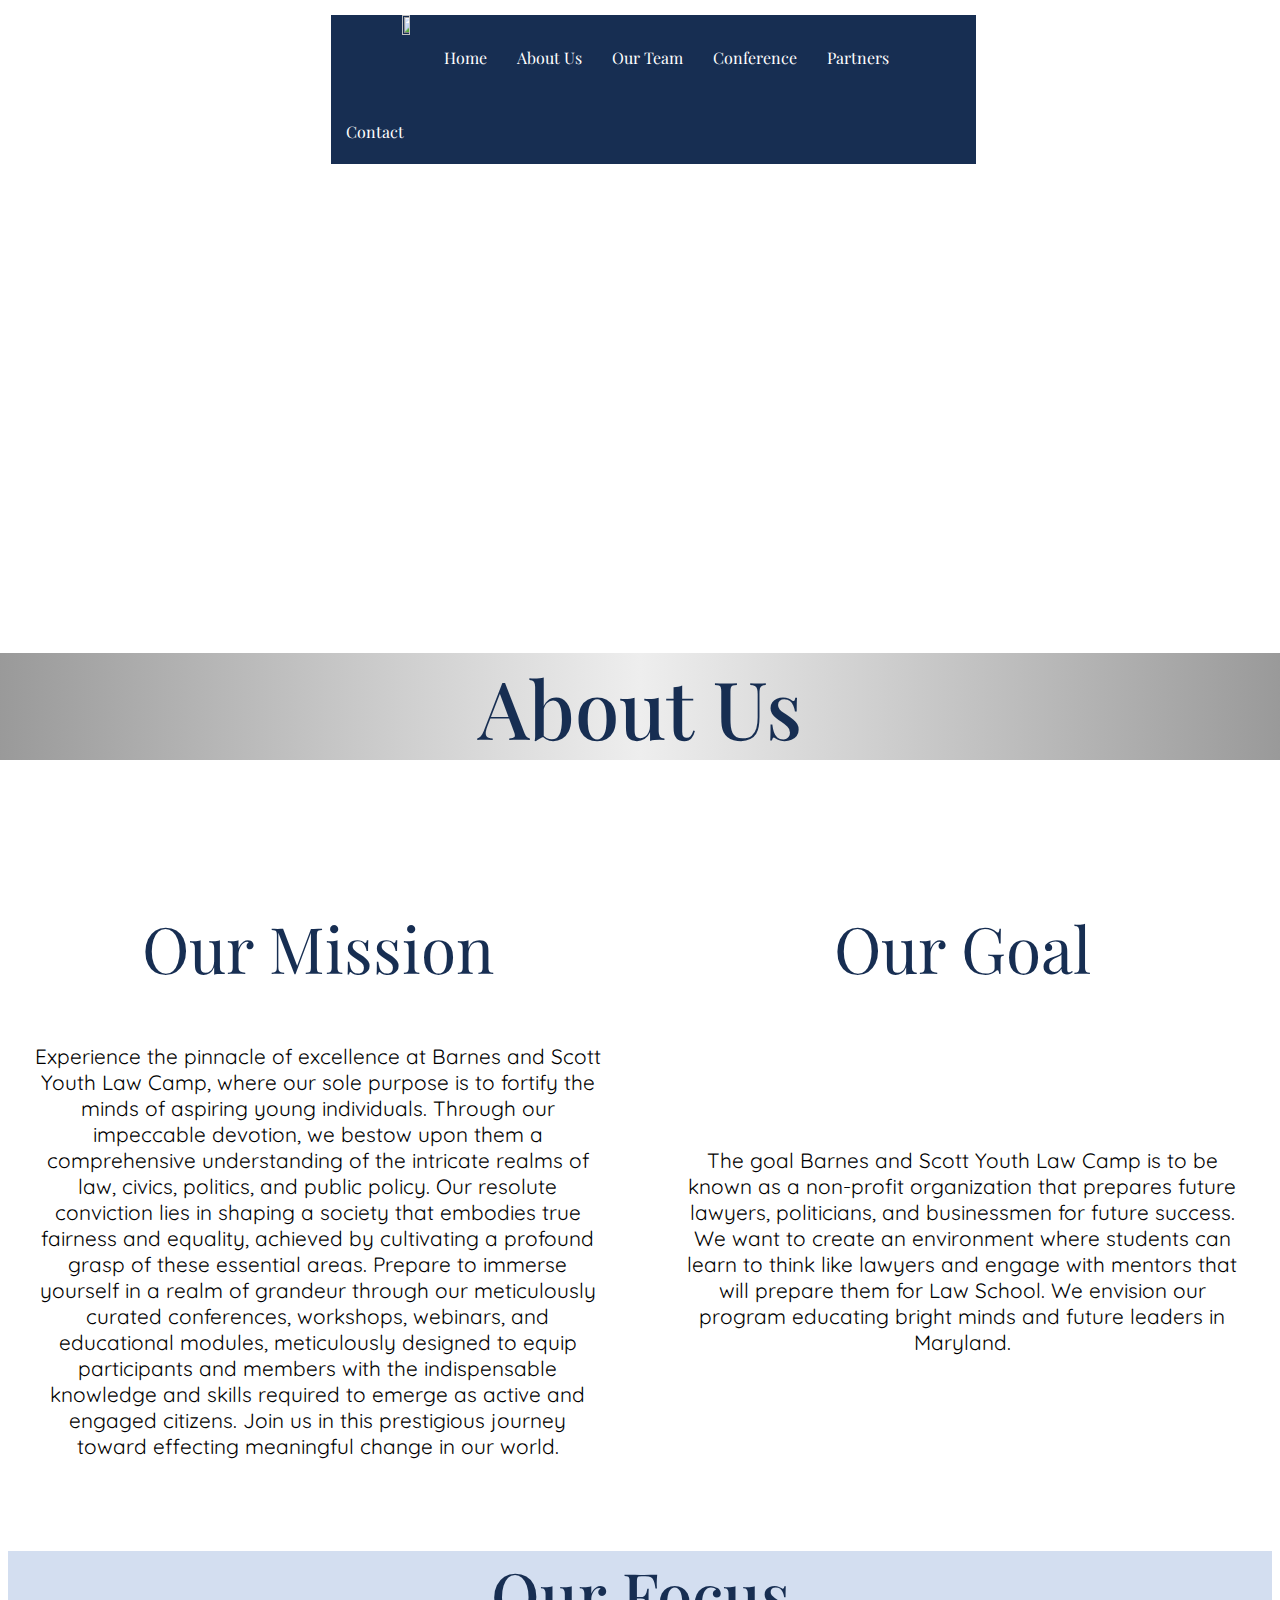
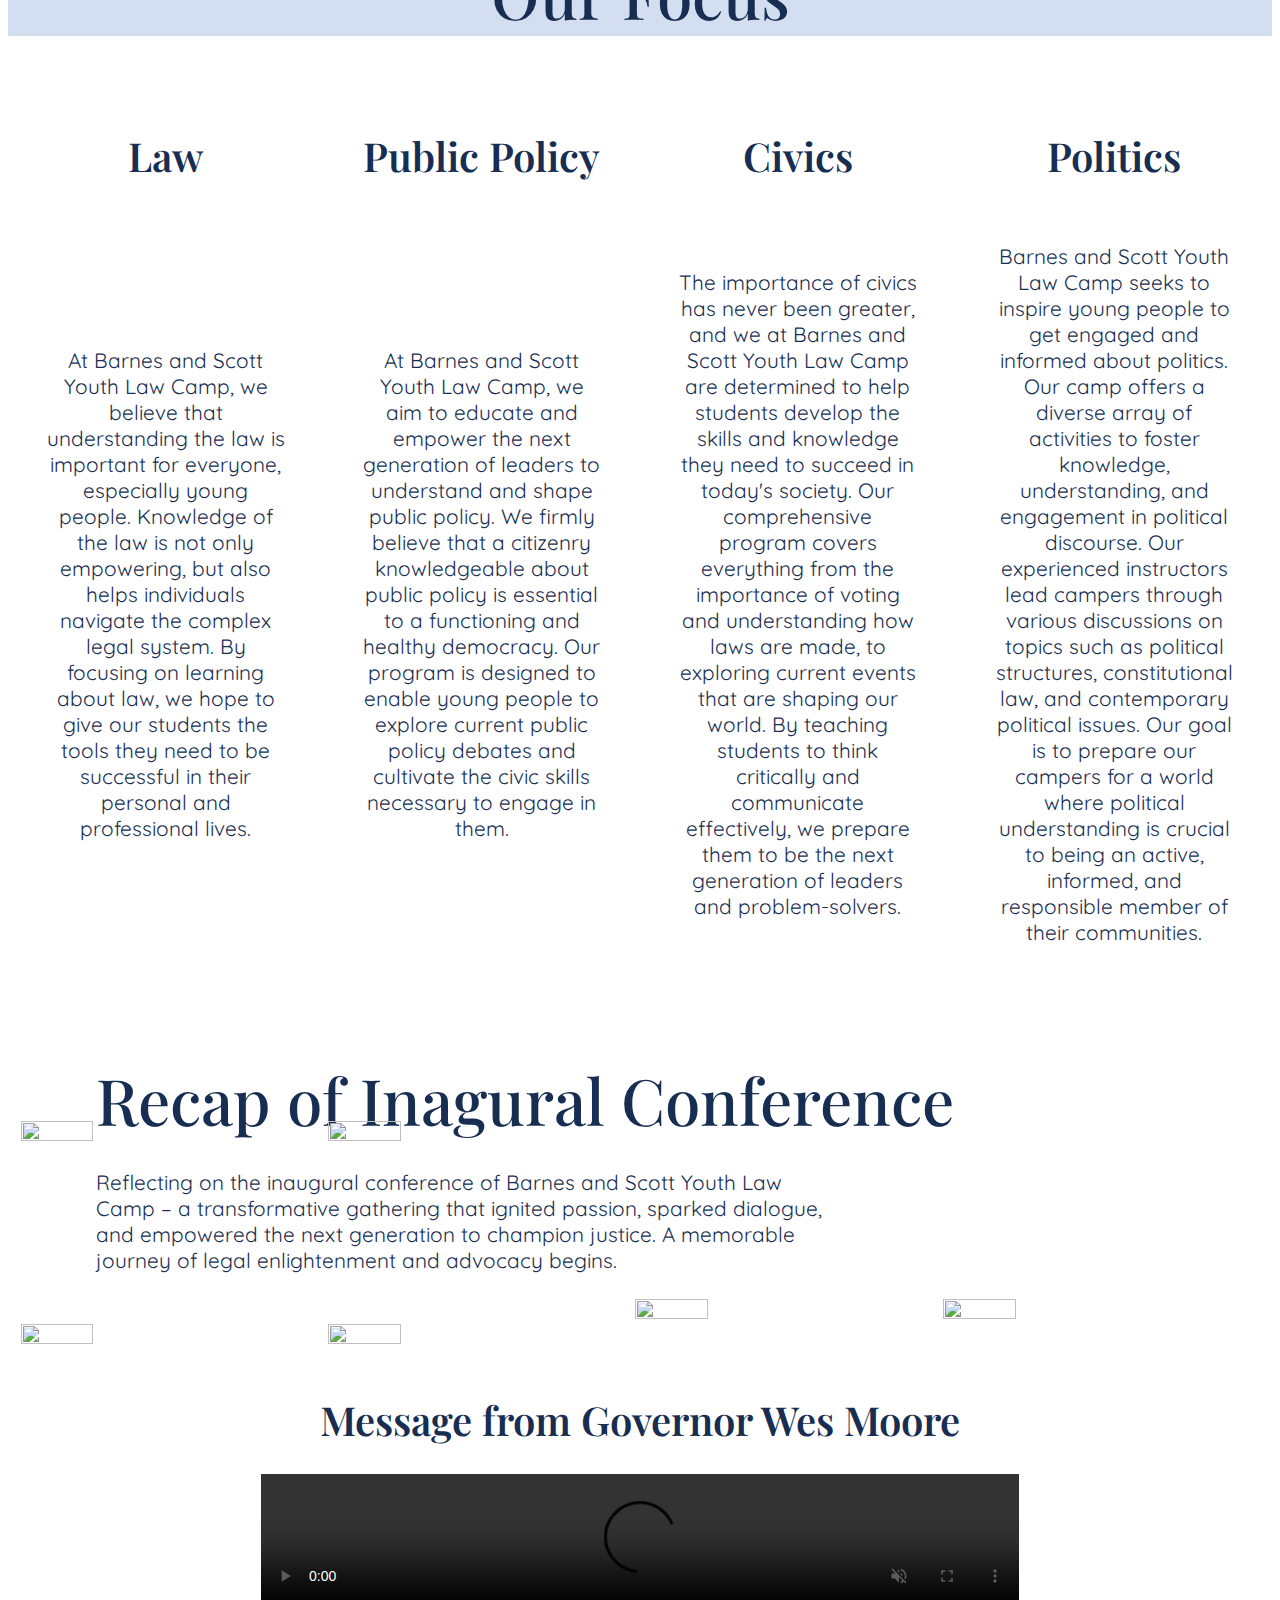
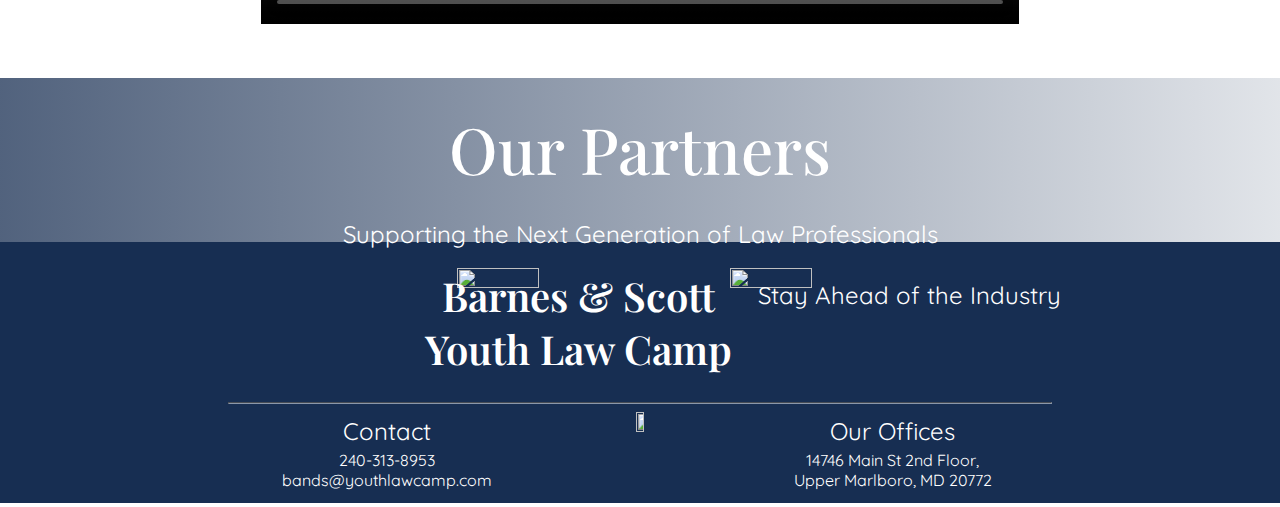
==== commit 86f06d24: "Update index.html" ====
--- a/index.html
+++ b/index.html
@@ -120,7 +120,7 @@
        </div>
           <div class="footer-contact-insta">
           <a href="https://www.instagram.com/barnesandscott.ylc" target="_blank">
-  <img src="https://sans1075.github.io/bsylc/insta-logo.png" style="height: 15%; width: 15%;">
+  <img src="/bsylc/images/instagram.png" style="height: 15%; width: 15%;">
 </a>
         </div>
        <div class="footer-contact-map">
--- a/index.css
+++ b/index.css
@@ -88,7 +88,7 @@
   width: 100%;
   text-align: center;
   padding: 1% 1%;
-  background-image: url('https://sans1075.github.io/bsylc/header-image.png');
+  background-image: url('/bsylc/images/instagram.png');
   background-repeat: no-repeat;
   background-size: cover;
   color: #fff;
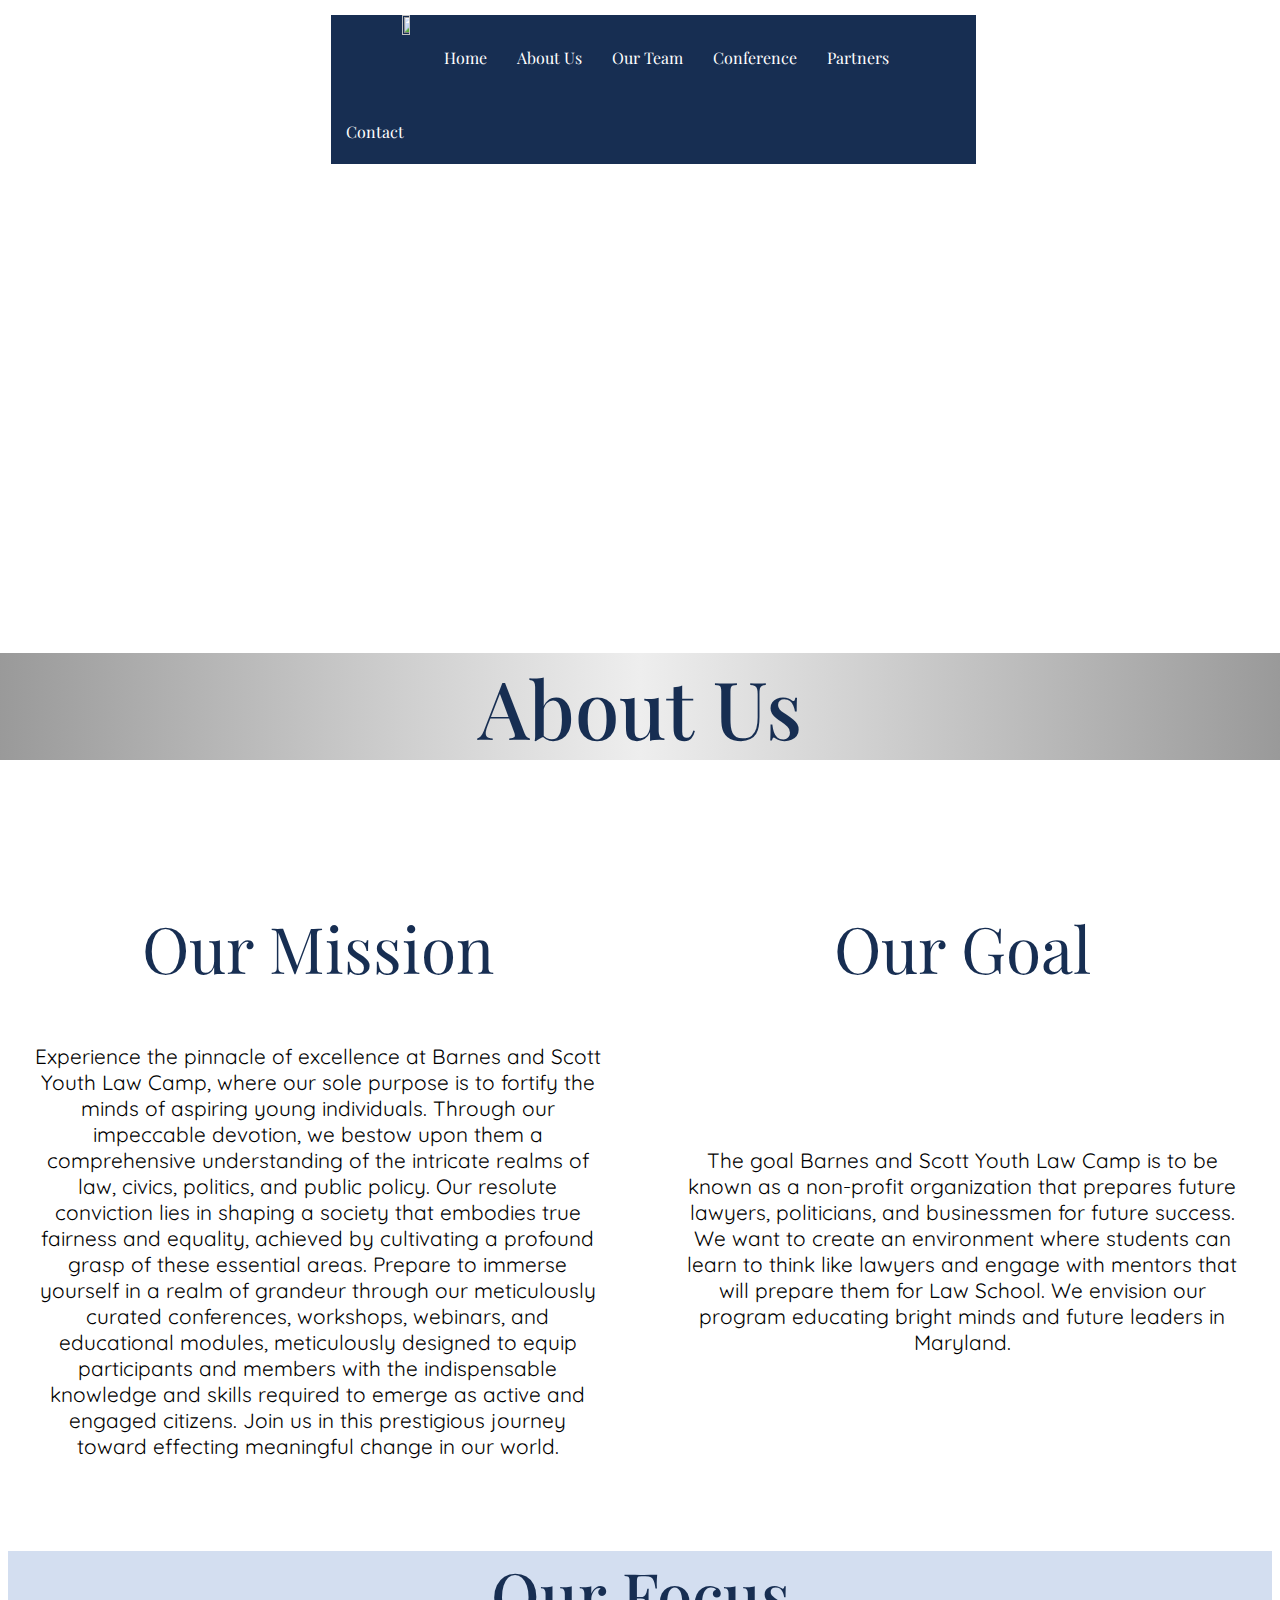
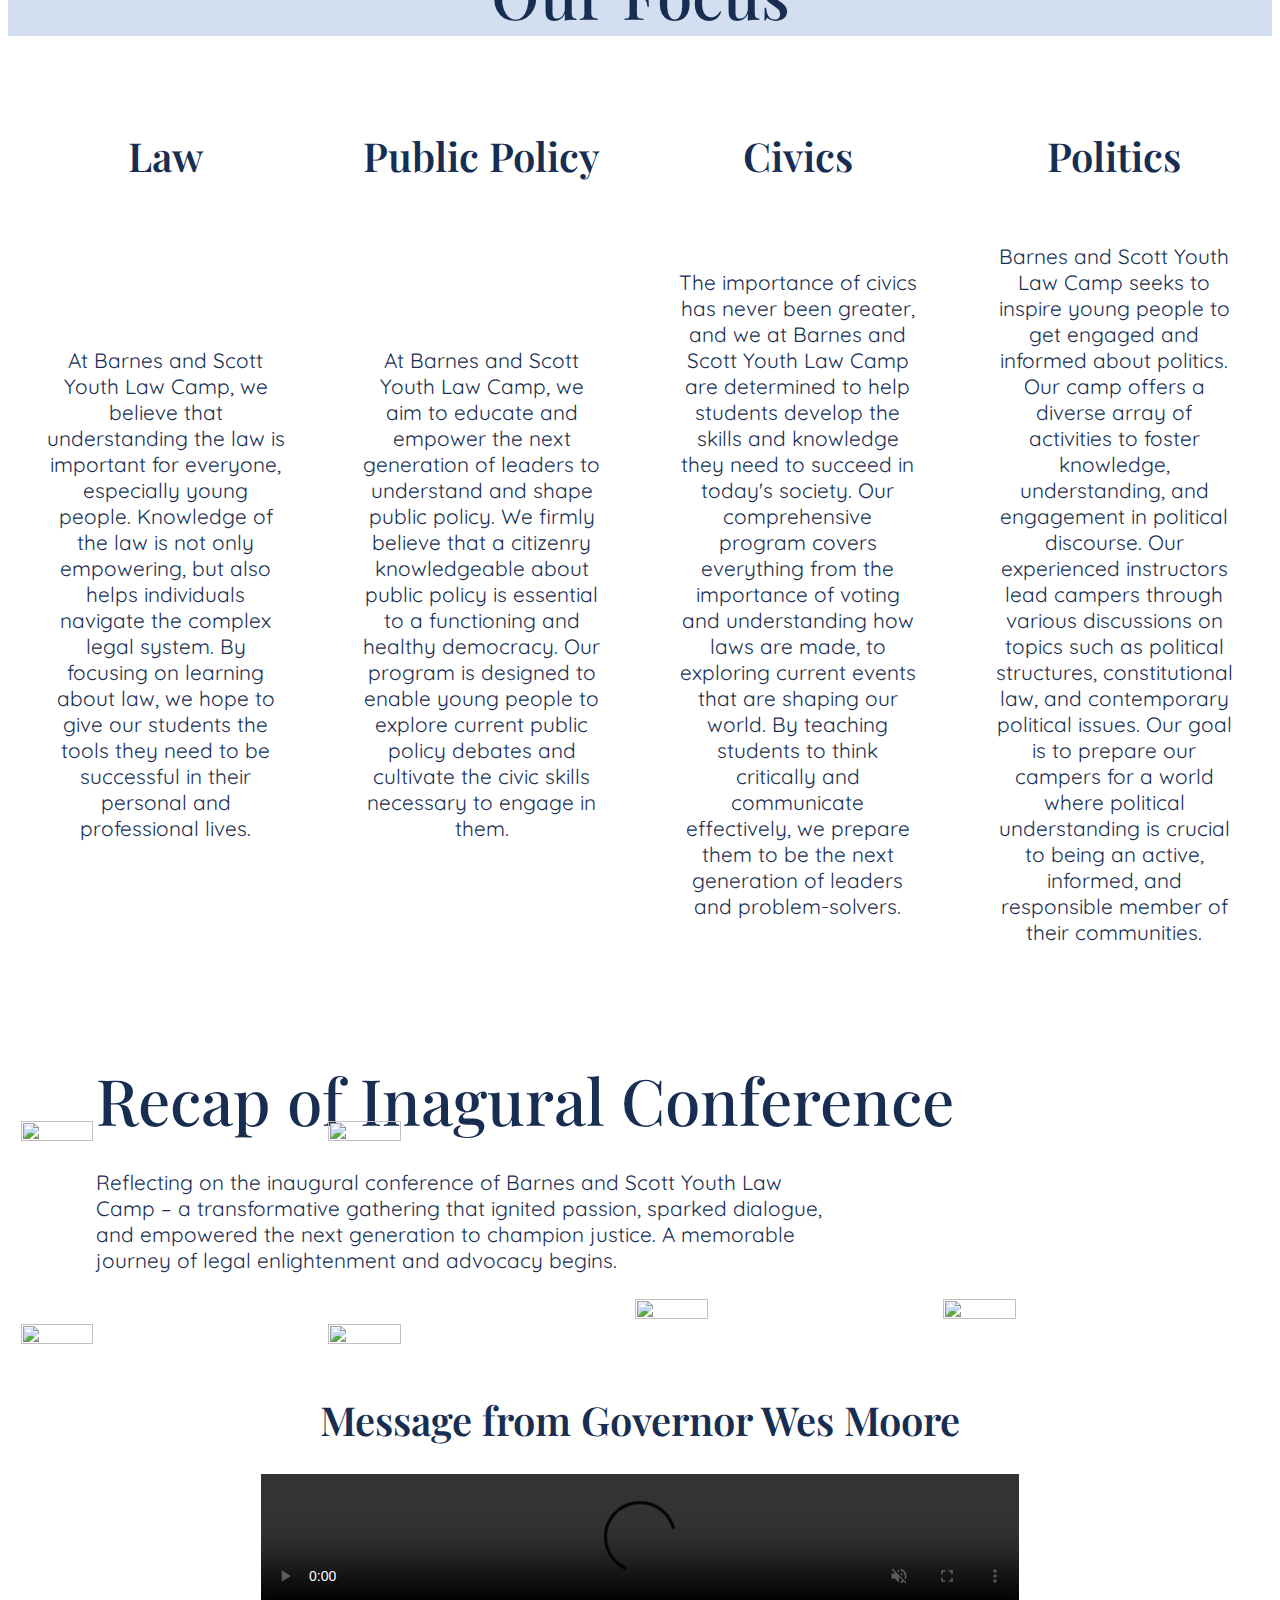
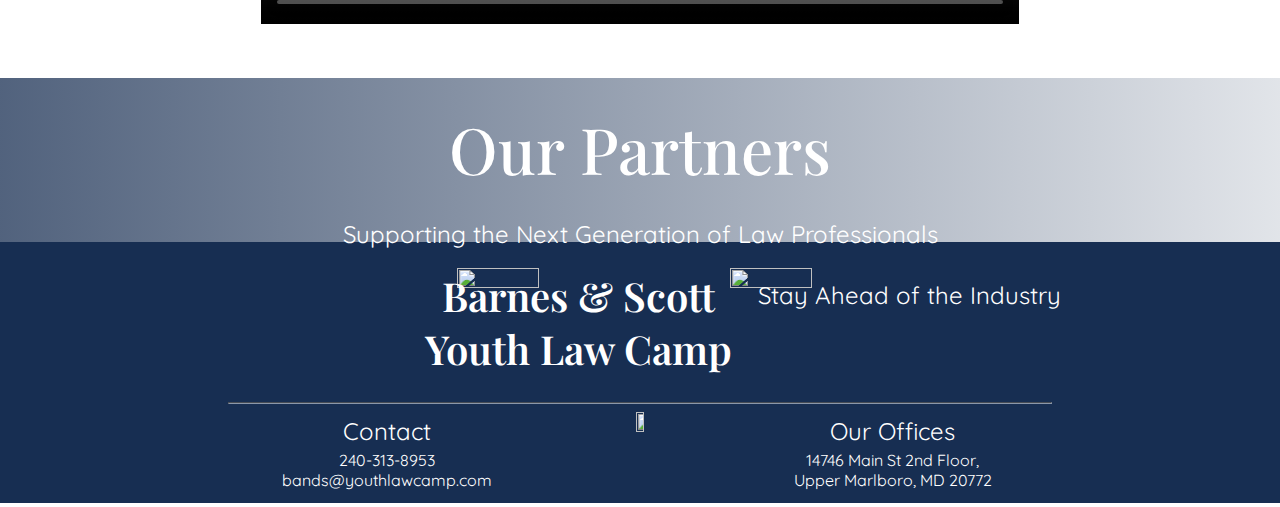
==== commit b6dc9c30: "Update index.html" ====
--- a/index.html
+++ b/index.html
@@ -5,14 +5,14 @@
     <title>Barnes & Scott Youth Law Camp</title>
     <meta charset="UTF-8">
     <link rel="stylesheet" href="index.css">
-    <link rel="icon" type="image/webp" href="https://static.wixstatic.com/media/15dfd8_009f678d7e344cf2aefdd69bbac87a24~mv2.png/v1/fill/w_127,h_127,al_c,q_85,usm_0.66_1.00_0.01,enc_auto/15dfd8_009f678d7e344cf2aefdd69bbac87a24~mv2.png">
+    <link rel="icon" type="image/webp" href="/bsylc/images/logo.webp">
   </head>
 
   <body>
   <div class="header">
   <div class="navigation">
   <ul>
-  <li><img src="https://static.wixstatic.com/media/15dfd8_009f678d7e344cf2aefdd69bbac87a24~mv2.png/v1/fill/w_127,h_127,al_c,q_85,usm_0.66_1.00_0.01,enc_auto/15dfd8_009f678d7e344cf2aefdd69bbac87a24~mv2.png" style="height: 65%; width: 65%;"></li>
+  <li><img src="/bsylc/images/logo.webp" style="height: 65%; width: 65%;"></li>
   <li><a href="#home">Home</a></li>
   <li><a href="#about">About Us</a></li>
   <li><a href="/bsylc/team">Our Team</a></li>
@@ -73,18 +73,18 @@
       <p>Reflecting on the inaugural conference of Barnes and Scott Youth Law Camp – a transformative gathering that ignited passion, sparked dialogue, and empowered the next generation to champion justice. A memorable journey of legal enlightenment and advocacy begins.</p>
       </div>
       <div class="conferencerecap-photos"> 
-      <img src="https://static.wixstatic.com/media/15dfd8_a655692255284455b25edb90100493d8~mv2.jpg/v1/fit/w_1740,h_763,q_90/15dfd8_a655692255284455b25edb90100493d8~mv2.webp" height=24% width=24% align=top>
-      <img src="https://static.wixstatic.com/media/15dfd8_8d7f0cae59834f95a74c451e0f180ab8~mv2.jpg/v1/fit/w_1740,h_763,q_90/15dfd8_8d7f0cae59834f95a74c451e0f180ab8~mv2.webp" height=24% width=24% align=top>
-        <img src="https://static.wixstatic.com/media/15dfd8_83993e30e20342da932361d94f6217ca~mv2.jpeg/v1/fit/w_1740,h_763,q_90/15dfd8_83993e30e20342da932361d94f6217ca~mv2.webp" height=24% width=24%>
-      <img src="https://static.wixstatic.com/media/15dfd8_7918492e27b94732a8cb06ac0e71d7e6~mv2.jpeg/v1/fit/w_1740,h_763,q_90/15dfd8_7918492e27b94732a8cb06ac0e71d7e6~mv2.webp" height=24% width=24%>
-       <img src="https://static.wixstatic.com/media/15dfd8_9563baf864954144bf77971f454ccd87~mv2.jpeg/v1/fit/w_1740,h_763,q_90/15dfd8_9563baf864954144bf77971f454ccd87~mv2.webp" height=24% width=24% align=top>
-      <img src="https://static.wixstatic.com/media/15dfd8_f2fc8eda54fe431a8606fc55af1f9e13~mv2.jpg/v1/fit/w_1740,h_763,q_90/15dfd8_f2fc8eda54fe431a8606fc55af1f9e13~mv2.webp" height=24% width=24% align=top>
+      <img src="/bsylc/images/conferencerecap-images1.webp" height=24% width=24% align=top>
+      <img src="/bsylc/images/conferencerecap-images2.webp" height=24% width=24% align=top>
+        <img src="/bsylc/images/conferencerecap-images3.webp" height=24% width=24%>
+      <img src="/bsylc/images/conferencerecap-images4.webp" height=24% width=24%>
+       <img src="/bsylc/images/conferencerecap-images5.webp" height=24% width=24% align=top>
+      <img src="/bsylc/images/conferencerecap-images6.webp" height=24% width=24% align=top>
       </div>
       <div class="conferencerecap-govwesmoore">
       <h3>Message from Governor Wes Moore</h3>
       <div class="conferencerecap-govwesmoore-video">
       <video height=75% width=75% autoplay muted controls>
-        <source src="https://video.wixstatic.com/video/15dfd8_e0dd92fb877f454782aa2bb99c22079f/720p/mp4/file.mp4" type="video/mp4">
+        <source src="/bsylc/images/conferencerecap-govwesmoore-video.mp4" type="video/mp4">
       </video>
       </div>
     </div>
@@ -99,8 +99,8 @@
       <h4>Supporting the Next Generation of Law Professionals</h4>
       </div>
       <div class="partners-logos">
-      <img src="https://static.wixstatic.com/media/15dfd8_0f029aaf831c41d1971f3bb078e246c1~mv2.png/v1/fill/w_282,h_215,al_c,q_85,usm_0.66_1.00_0.01,enc_auto/15dfd8_0f029aaf831c41d1971f3bb078e246c1~mv2.png" height=30% width=30%>
-      <img src="https://static.wixstatic.com/media/15dfd8_7756f99edc5c479983ae087bd1ff2484~mv2.png/v1/fill/w_400,h_400,al_c,q_85,enc_auto/15dfd8_7756f99edc5c479983ae087bd1ff2484~mv2.png" height=30% width=30%>
+      <img src="/bsylc/images/partners-logos1.webp" height=30% width=30%>
+      <img src="/bsylc/images/partners-logos2.webp" height=30% width=30%>
       </div>
     </div>
     </section>
--- a/index.css
+++ b/index.css
@@ -88,7 +88,7 @@
   width: 100%;
   text-align: center;
   padding: 1% 1%;
-  background-image: url('/bsylc/images/instagram.png');
+  background-image: ('/bsylc/images/instagram.png');
   background-repeat: no-repeat;
   background-size: cover;
   color: #fff;
@@ -122,7 +122,7 @@
 
 .about-top {
   display: flex;  
-  background-image: url('https://t4.ftcdn.net/jpg/06/30/02/39/360_F_630023928_XxF1TXveKuH8rzhedzdb7MJVxvxVZ5Jn.jpg');
+  background-image: ('/bsylc/images/about-background.jpg');
   text-align: center;
   justify-content: center;
   background-repeat: no-repeat;
@@ -161,7 +161,7 @@
   padding: 1% 1%;
   padding-top: 0;
   align-content: space-evenly;
-  background-image: url('https://static.wixstatic.com/media/11062b_81c2fc27768c49ccb259123d551d58ec~mv2.jpg/v1/fill/w_980,h_805,al_c,q_85,usm_0.66_1.00_0.01,enc_auto/11062b_81c2fc27768c49ccb259123d551d58ec~mv2.jpg');
+  background-image: url('/bsylc/images/about-focus-background.webp');
   background-repeat: no-repeat;
   background-size: cover;
   margin: 0 -1%;
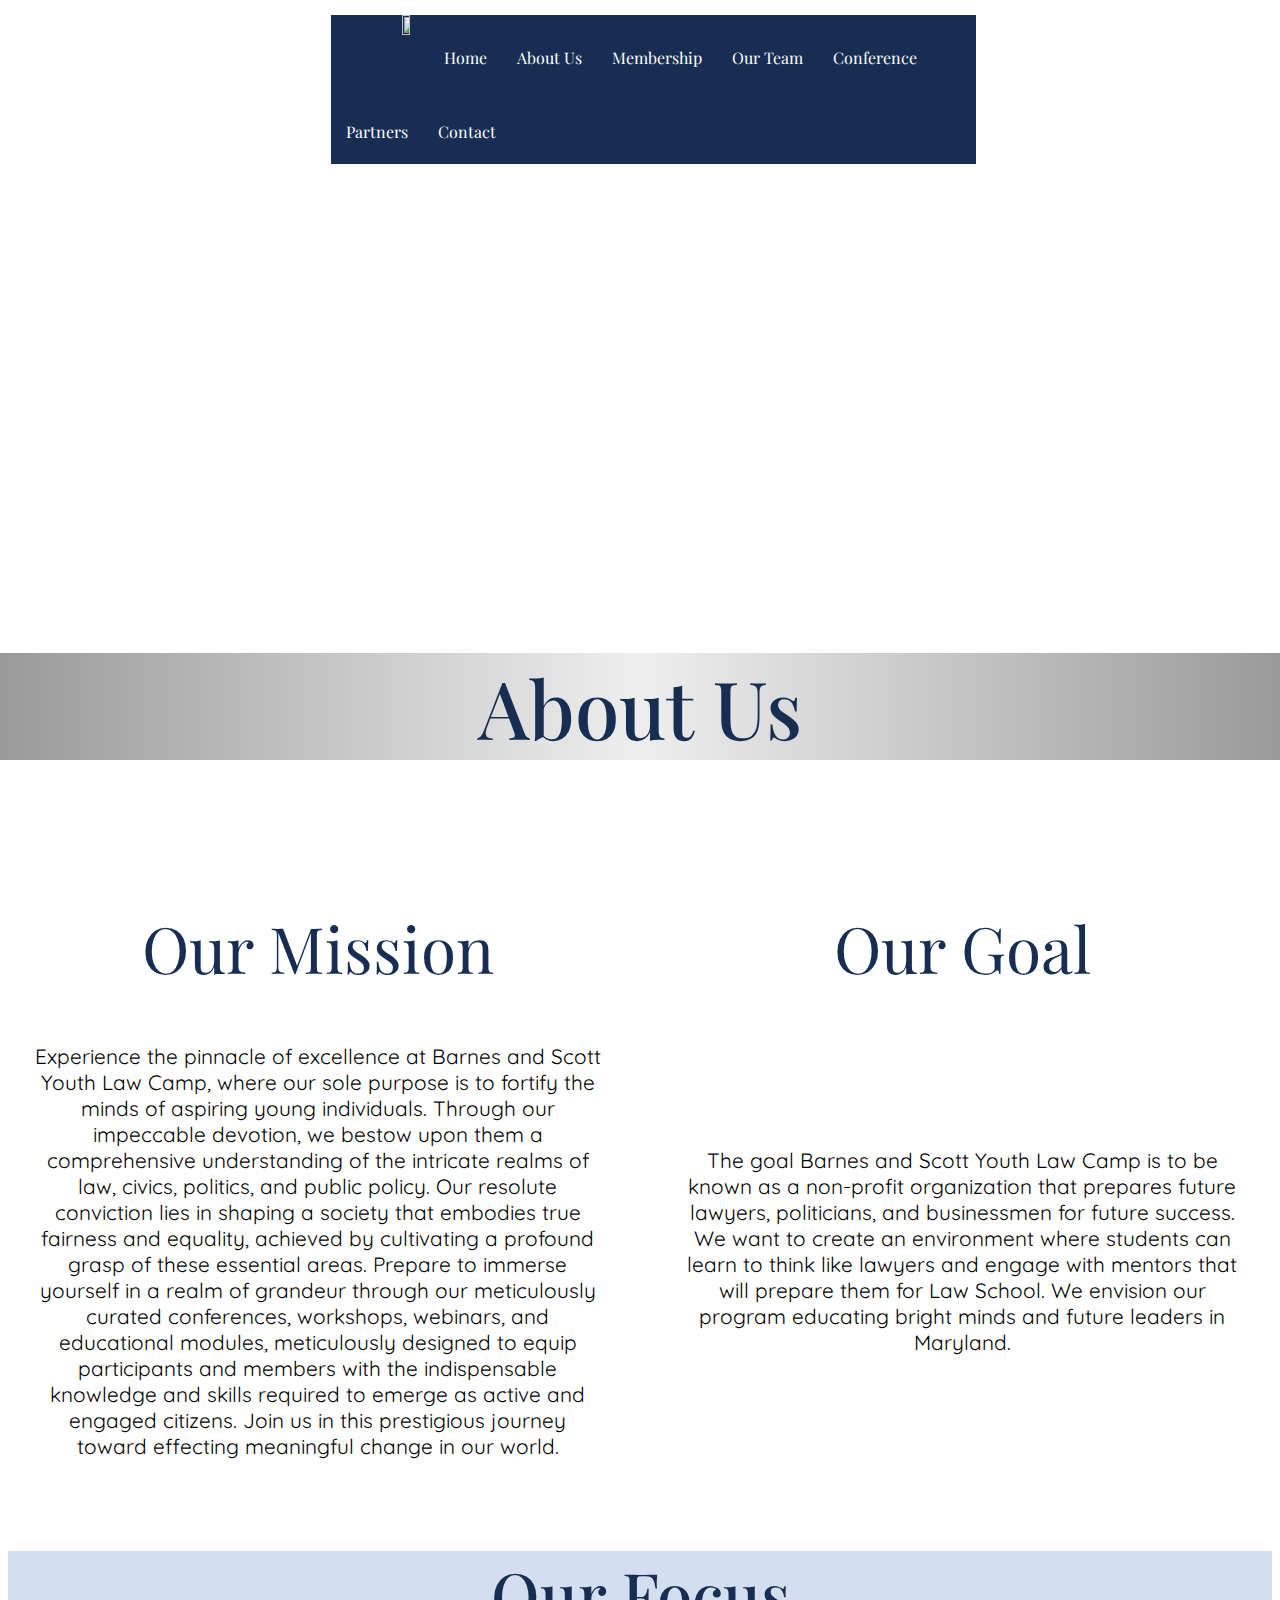
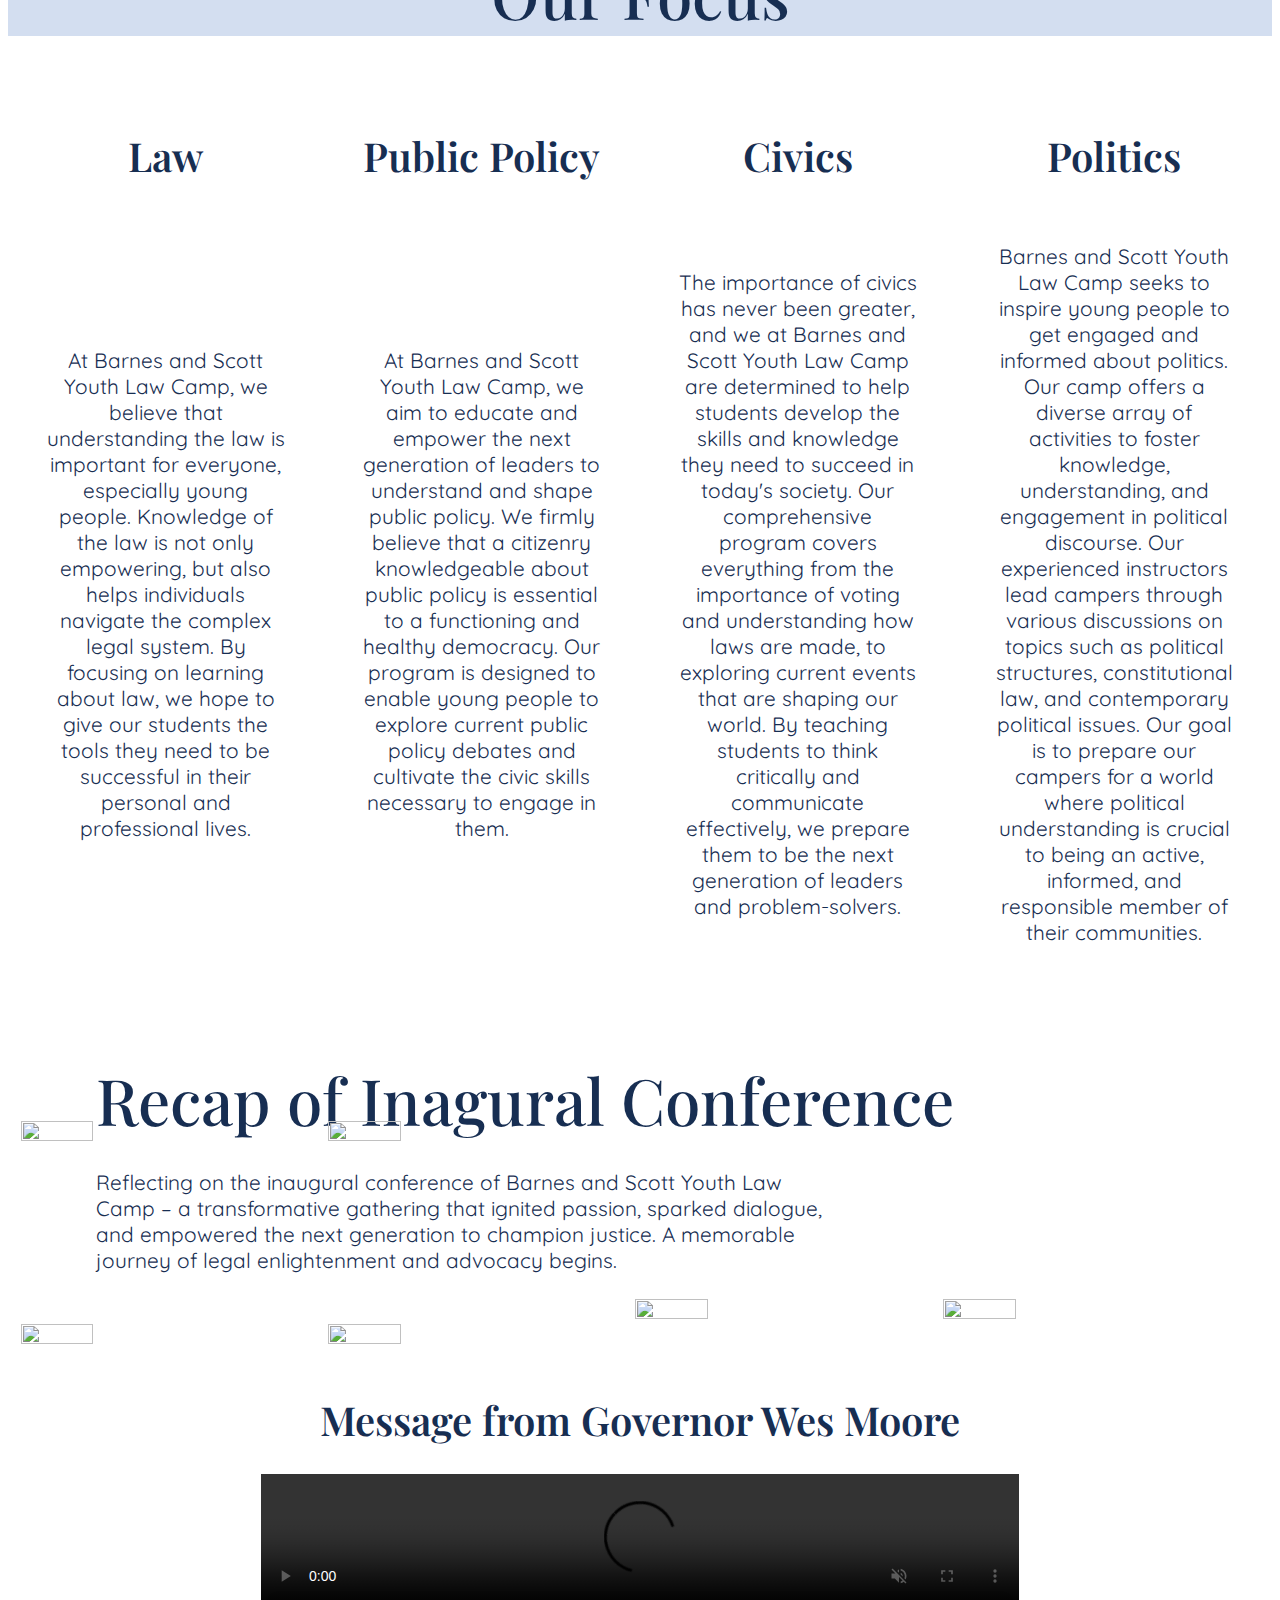
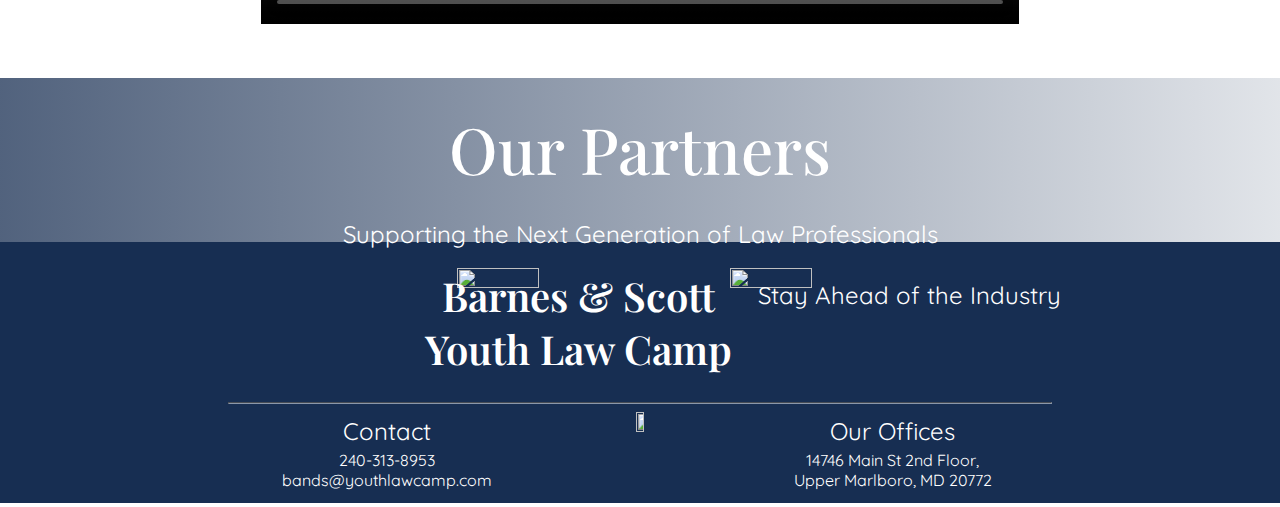
==== commit 9b579a14: "Update index.html" ====
--- a/index.html
+++ b/index.html
@@ -15,6 +15,7 @@
   <li><img src="/bsylc/images/logo.webp" style="height: 65%; width: 65%;"></li>
   <li><a href="#home">Home</a></li>
   <li><a href="#about">About Us</a></li>
+  <li><a href="/bsylc/membership">Membership</a></li>
   <li><a href="/bsylc/team">Our Team</a></li>
   <li><a href="#conference">Conference</a></li>
   <li><a href="#partners">Partners</a></li>
--- a/index.css
+++ b/index.css
@@ -88,7 +88,7 @@
   width: 100%;
   text-align: center;
   padding: 1% 1%;
-  background-image: ('/bsylc/images/instagram.png');
+  background-image: url('/bsylc/images/header.png');
   background-repeat: no-repeat;
   background-size: cover;
   color: #fff;
@@ -122,7 +122,7 @@
 
 .about-top {
   display: flex;  
-  background-image: ('/bsylc/images/about-background.jpg');
+  background-image: url('/bsylc/images/about-background.jpg');
   text-align: center;
   justify-content: center;
   background-repeat: no-repeat;
